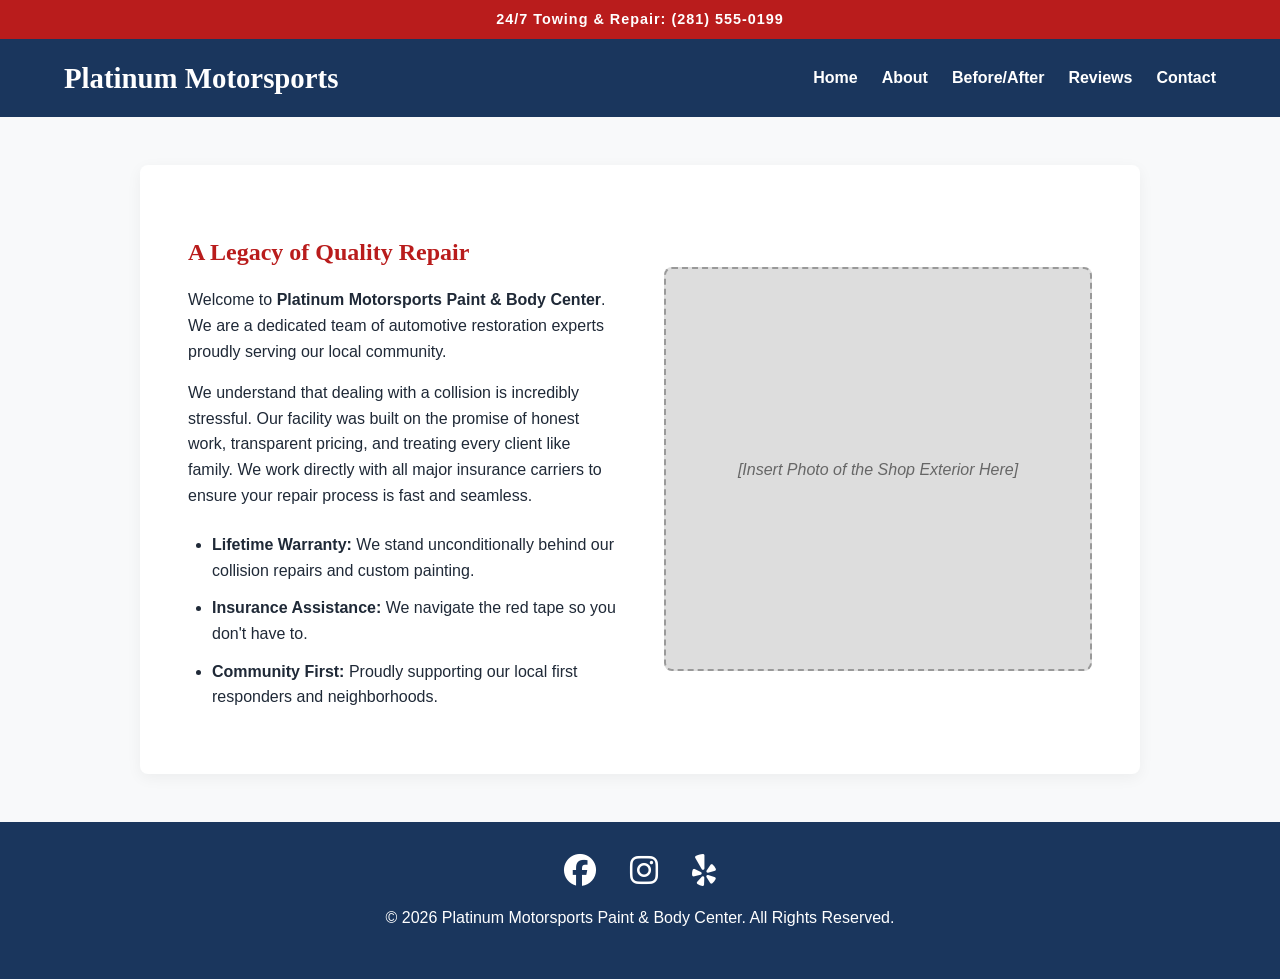
==== about.html @ 0771fa5d "Add files via upload 7-31-26 Static website code (digital brochure) added" ====
<!DOCTYPE html>
<html lang="en">
<head>
    <meta charset="UTF-8">
    <meta name="viewport" content="width=device-width, initial-scale=1.0">
    <title>About Us | Platinum Motorsports</title>
    
    <link rel="stylesheet" href="https://cdnjs.cloudflare.com/ajax/libs/font-awesome/6.4.0/css/all.min.css">

    <style>
        /* GLOBAL SHELL CSS */
        :root { --navy: #1a365d; --crimson: #b91c1c; --silver: #f8f9fa; --text-dark: #1f2937; --white: #ffffff; }
        body { margin: 0; font-family: 'Helvetica Neue', Arial, sans-serif; color: var(--text-dark); background-color: var(--silver); line-height: 1.6; display: flex; flex-direction: column; min-height: 100vh; }
        h1, h2, h3 { font-family: 'Georgia', serif; color: var(--navy); margin-bottom: 1rem; }
        .top-bar { background-color: var(--crimson); color: var(--white); text-align: center; padding: 0.5rem; font-size: 0.9rem; font-weight: bold; letter-spacing: 1px; }
        .top-bar a { color: var(--white); text-decoration: none; }
        .top-bar a:hover { text-decoration: underline; }
        header { background-color: var(--navy); color: var(--white); padding: 1rem 5%; display: flex; flex-wrap: wrap; justify-content: space-between; align-items: center; position: sticky; top: 0; z-index: 1000; }
        header h1 { margin: 0; font-size: 1.8rem; }
        header h1 a.logo-link { color: var(--white); text-decoration: none; transition: opacity 0.3s ease; }
        header h1 a.logo-link:hover { opacity: 0.8; }
        .hamburger { display: none; font-size: 2rem; color: var(--white); cursor: pointer; user-select: none; }
        nav { display: flex; align-items: center; }
        nav a { color: var(--white); text-decoration: none; margin-left: 1.5rem; font-weight: bold; transition: color 0.3s ease; }
        nav a:hover { color: var(--crimson); }
        @media (max-width: 768px) {
            .hamburger { display: block; }
            nav { display: none; flex-direction: column; width: 100%; background-color: var(--navy); padding-bottom: 1rem; }
            nav.active { display: flex; }
            nav a { margin: 1rem 0; font-size: 1.2rem; }
        }
        footer { background-color: var(--navy); color: var(--white); text-align: center; padding: 2rem 5%; margin-top: auto; }
        .socials { margin-bottom: 1rem; }
        .socials a { color: var(--white); text-decoration: none; margin: 0 15px; transition: color 0.3s ease; }
        .socials a:hover { color: var(--crimson); }

        /* ABOUT PAGE SPECIFIC CSS */
        .about-grid { display: grid; grid-template-columns: 1fr 1fr; gap: 3rem; align-items: center; }
        .about-text h2 { color: var(--crimson); }
        .about-text ul { margin-top: 1.5rem; padding-left: 1.5rem; }
        .about-text li { margin-bottom: 0.75rem; }
        .about-image { 
            background-color: #ddd; 
            height: 400px; 
            display: flex; 
            align-items: center; 
            justify-content: center; 
            color: #666; 
            font-style: italic; 
            border-radius: 8px; 
            border: 2px dashed #999;
        }
        @media (max-width: 768px) { .about-grid { grid-template-columns: 1fr; } }

        /* ======================================================== */
        /* PAGE CONTENT CONTAINER FIX                               */
        /* ======================================================== */
        .page-container { 
            width: 90%; 
            max-width: 1000px; 
            margin: 3rem auto; 
            padding: 3rem; 
            background-color: var(--white); 
            border-radius: 8px; 
            box-shadow: 0 4px 15px rgba(0,0,0,0.05); 
            box-sizing: border-box; 
        }

        @media (max-width: 768px) {
            .page-container {
                width: 95%;
                padding: 1.5rem; 
                margin: 2rem auto;
            }
        }
    </style>
</head>
<body>

    <div class="top-bar">
        24/7 Towing & Repair: <a href="tel:2815550199">(281) 555-0199</a>
    </div>

    <header>
        <h1><a href="index.html" class="logo-link">Platinum Motorsports</a></h1>
        <div class="hamburger" onclick="toggleMenu()">☰</div>
        <nav id="nav-menu">
            <a href="index.html">Home</a>
            <a href="about.html">About</a>
            <a href="gallery.html">Before/After</a>
            <a href="reviews.html">Reviews</a>
            <a href="contact.html">Contact</a>
        </nav>
    </header>

    <main class="page-container">
        <div class="about-grid">
            <div class="about-text">
                <h2>A Legacy of Quality Repair</h2>
                <p>Welcome to <strong>Platinum Motorsports Paint & Body Center</strong>. We are a dedicated team of automotive restoration experts proudly serving our local community.</p>
                <p>We understand that dealing with a collision is incredibly stressful. Our facility was built on the promise of honest work, transparent pricing, and treating every client like family. We work directly with all major insurance carriers to ensure your repair process is fast and seamless.</p>
                <ul>
                    <li><strong>Lifetime Warranty:</strong> We stand unconditionally behind our collision repairs and custom painting.</li>
                    <li><strong>Insurance Assistance:</strong> We navigate the red tape so you don't have to.</li>
                    <li><strong>Community First:</strong> Proudly supporting our local first responders and neighborhoods.</li>
                </ul>
            </div>
            
            <div class="about-image">
                [Insert Photo of the Shop Exterior Here]
            </div>
        </div>
    </main>

    <footer>
        <div class="socials">
            <a href="#" aria-label="Facebook"><i class="fab fa-facebook fa-2x"></i></a>
            <a href="#" aria-label="Instagram"><i class="fab fa-instagram fa-2x"></i></a>
            <a href="#" aria-label="Yelp"><i class="fab fa-yelp fa-2x"></i></a>
        </div>
        <p>© 2026 Platinum Motorsports Paint & Body Center. All Rights Reserved.</p>
    </footer>

    <script>
        function toggleMenu() {
            const nav = document.getElementById('nav-menu');
            nav.classList.toggle('active');
        }
    </script>
</body>
</html>
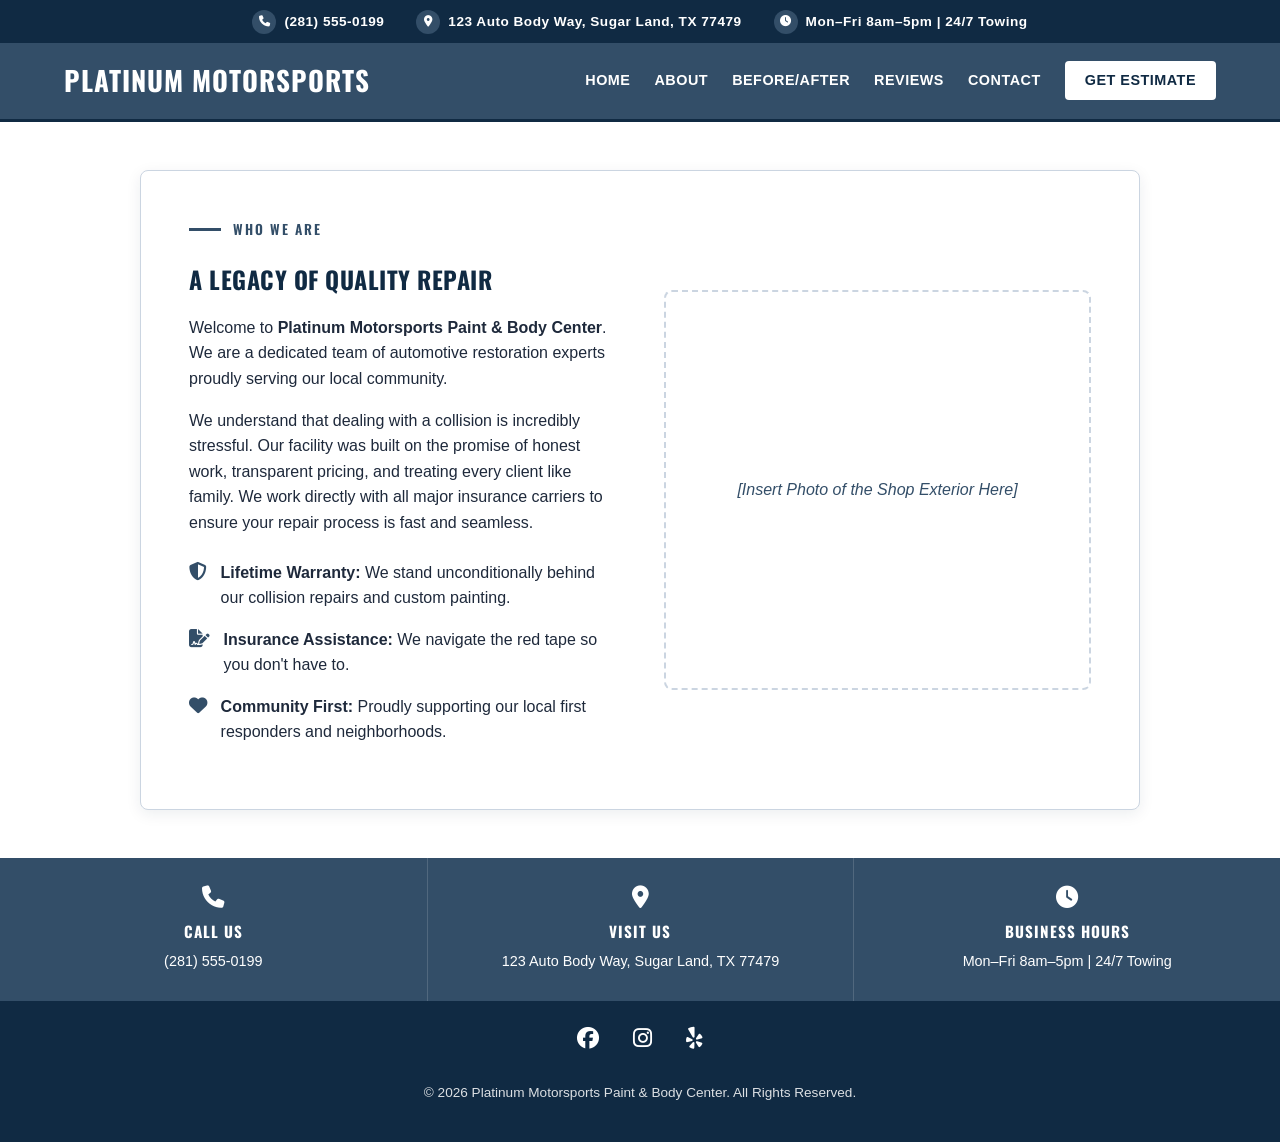
==== commit d1441fb7: "Add files via upload" ====
--- a/about.html
+++ b/about.html
@@ -1,131 +1,82 @@
-<!DOCTYPE html>
-<html lang="en">
-<head>
-    <meta charset="UTF-8">
-    <meta name="viewport" content="width=device-width, initial-scale=1.0">
-    <title>About Us | Platinum Motorsports</title>
-    
-    <link rel="stylesheet" href="https://cdnjs.cloudflare.com/ajax/libs/font-awesome/6.4.0/css/all.min.css">
-
-    <style>
-        /* GLOBAL SHELL CSS */
-        :root { --navy: #1a365d; --crimson: #b91c1c; --silver: #f8f9fa; --text-dark: #1f2937; --white: #ffffff; }
-        body { margin: 0; font-family: 'Helvetica Neue', Arial, sans-serif; color: var(--text-dark); background-color: var(--silver); line-height: 1.6; display: flex; flex-direction: column; min-height: 100vh; }
-        h1, h2, h3 { font-family: 'Georgia', serif; color: var(--navy); margin-bottom: 1rem; }
-        .top-bar { background-color: var(--crimson); color: var(--white); text-align: center; padding: 0.5rem; font-size: 0.9rem; font-weight: bold; letter-spacing: 1px; }
-        .top-bar a { color: var(--white); text-decoration: none; }
-        .top-bar a:hover { text-decoration: underline; }
-        header { background-color: var(--navy); color: var(--white); padding: 1rem 5%; display: flex; flex-wrap: wrap; justify-content: space-between; align-items: center; position: sticky; top: 0; z-index: 1000; }
-        header h1 { margin: 0; font-size: 1.8rem; }
-        header h1 a.logo-link { color: var(--white); text-decoration: none; transition: opacity 0.3s ease; }
-        header h1 a.logo-link:hover { opacity: 0.8; }
-        .hamburger { display: none; font-size: 2rem; color: var(--white); cursor: pointer; user-select: none; }
-        nav { display: flex; align-items: center; }
-        nav a { color: var(--white); text-decoration: none; margin-left: 1.5rem; font-weight: bold; transition: color 0.3s ease; }
-        nav a:hover { color: var(--crimson); }
-        @media (max-width: 768px) {
-            .hamburger { display: block; }
-            nav { display: none; flex-direction: column; width: 100%; background-color: var(--navy); padding-bottom: 1rem; }
-            nav.active { display: flex; }
-            nav a { margin: 1rem 0; font-size: 1.2rem; }
-        }
-        footer { background-color: var(--navy); color: var(--white); text-align: center; padding: 2rem 5%; margin-top: auto; }
-        .socials { margin-bottom: 1rem; }
-        .socials a { color: var(--white); text-decoration: none; margin: 0 15px; transition: color 0.3s ease; }
-        .socials a:hover { color: var(--crimson); }
-
-        /* ABOUT PAGE SPECIFIC CSS */
-        .about-grid { display: grid; grid-template-columns: 1fr 1fr; gap: 3rem; align-items: center; }
-        .about-text h2 { color: var(--crimson); }
-        .about-text ul { margin-top: 1.5rem; padding-left: 1.5rem; }
-        .about-text li { margin-bottom: 0.75rem; }
-        .about-image { 
-            background-color: #ddd; 
-            height: 400px; 
-            display: flex; 
-            align-items: center; 
-            justify-content: center; 
-            color: #666; 
-            font-style: italic; 
-            border-radius: 8px; 
-            border: 2px dashed #999;
-        }
-        @media (max-width: 768px) { .about-grid { grid-template-columns: 1fr; } }
-
-        /* ======================================================== */
-        /* PAGE CONTENT CONTAINER FIX                               */
-        /* ======================================================== */
-        .page-container { 
-            width: 90%; 
-            max-width: 1000px; 
-            margin: 3rem auto; 
-            padding: 3rem; 
-            background-color: var(--white); 
-            border-radius: 8px; 
-            box-shadow: 0 4px 15px rgba(0,0,0,0.05); 
-            box-sizing: border-box; 
-        }
-
-        @media (max-width: 768px) {
-            .page-container {
-                width: 95%;
-                padding: 1.5rem; 
-                margin: 2rem auto;
-            }
-        }
-    </style>
-</head>
-<body>
-
-    <div class="top-bar">
-        24/7 Towing & Repair: <a href="tel:2815550199">(281) 555-0199</a>
-    </div>
-
-    <header>
-        <h1><a href="index.html" class="logo-link">Platinum Motorsports</a></h1>
-        <div class="hamburger" onclick="toggleMenu()">☰</div>
-        <nav id="nav-menu">
-            <a href="index.html">Home</a>
-            <a href="about.html">About</a>
-            <a href="gallery.html">Before/After</a>
-            <a href="reviews.html">Reviews</a>
-            <a href="contact.html">Contact</a>
-        </nav>
-    </header>
-
-    <main class="page-container">
-        <div class="about-grid">
-            <div class="about-text">
-                <h2>A Legacy of Quality Repair</h2>
-                <p>Welcome to <strong>Platinum Motorsports Paint & Body Center</strong>. We are a dedicated team of automotive restoration experts proudly serving our local community.</p>
-                <p>We understand that dealing with a collision is incredibly stressful. Our facility was built on the promise of honest work, transparent pricing, and treating every client like family. We work directly with all major insurance carriers to ensure your repair process is fast and seamless.</p>
-                <ul>
-                    <li><strong>Lifetime Warranty:</strong> We stand unconditionally behind our collision repairs and custom painting.</li>
-                    <li><strong>Insurance Assistance:</strong> We navigate the red tape so you don't have to.</li>
-                    <li><strong>Community First:</strong> Proudly supporting our local first responders and neighborhoods.</li>
-                </ul>
-            </div>
-            
-            <div class="about-image">
-                [Insert Photo of the Shop Exterior Here]
-            </div>
-        </div>
-    </main>
-
-    <footer>
-        <div class="socials">
-            <a href="#" aria-label="Facebook"><i class="fab fa-facebook fa-2x"></i></a>
-            <a href="#" aria-label="Instagram"><i class="fab fa-instagram fa-2x"></i></a>
-            <a href="#" aria-label="Yelp"><i class="fab fa-yelp fa-2x"></i></a>
-        </div>
-        <p>© 2026 Platinum Motorsports Paint & Body Center. All Rights Reserved.</p>
-    </footer>
-
-    <script>
-        function toggleMenu() {
-            const nav = document.getElementById('nav-menu');
-            nav.classList.toggle('active');
-        }
-    </script>
-</body>
-</html>+<!DOCTYPE html>
+<html lang="en">
+<head>
+    <meta charset="UTF-8">
+    <meta name="viewport" content="width=device-width, initial-scale=1.0">
+    <title>About Us | Platinum Motorsports</title>
+    <link rel="preconnect" href="https://fonts.googleapis.com">
+    <link rel="preconnect" href="https://fonts.gstatic.com" crossorigin>
+    <link href="https://fonts.googleapis.com/css2?family=Oswald:wght@500;600;700&display=swap" rel="stylesheet">
+    <link rel="stylesheet" href="https://cdnjs.cloudflare.com/ajax/libs/font-awesome/6.4.0/css/all.min.css">
+    <link rel="stylesheet" href="styles.css">
+</head>
+<body>
+
+    <div class="top-bar">
+        <span class="top-bar-item"><i class="fa-solid fa-phone"></i> <a href="tel:2815550199">(281) 555-0199</a></span>
+        <span class="top-bar-item"><i class="fa-solid fa-location-dot"></i> 123 Auto Body Way, Sugar Land, TX 77479</span>
+        <span class="top-bar-item"><i class="fa-solid fa-clock"></i> Mon–Fri 8am–5pm | 24/7 Towing</span>
+    </div>
+
+    <header>
+        <h1><a href="index.html" class="logo-link">Platinum Motorsports</a></h1>
+        <div class="hamburger" onclick="toggleMenu()">☰</div>
+        <nav id="nav-menu">
+            <a href="index.html">Home</a>
+            <a href="about.html">About</a>
+            <a href="gallery.html">Before/After</a>
+            <a href="reviews.html">Reviews</a>
+            <a href="contact.html">Contact</a>
+            <a href="contact.html#authorization" class="nav-cta">Get Estimate</a>
+        </nav>
+    </header>
+
+    <main class="page-container">
+        <div class="about-grid">
+            <div class="about-text">
+                <div class="eyebrow">Who We Are</div>
+                <h2>A Legacy of Quality Repair</h2>
+                <p>Welcome to <strong>Platinum Motorsports Paint & Body Center</strong>. We are a dedicated team of automotive restoration experts proudly serving our local community.</p>
+                <p>We understand that dealing with a collision is incredibly stressful. Our facility was built on the promise of honest work, transparent pricing, and treating every client like family. We work directly with all major insurance carriers to ensure your repair process is fast and seamless.</p>
+                <ul class="icon-list">
+                    <li><i class="fa-solid fa-shield-halved"></i> <div><strong>Lifetime Warranty:</strong> We stand unconditionally behind our collision repairs and custom painting.</div></li>
+                    <li><i class="fa-solid fa-file-signature"></i> <div><strong>Insurance Assistance:</strong> We navigate the red tape so you don't have to.</div></li>
+                    <li><i class="fa-solid fa-heart"></i> <div><strong>Community First:</strong> Proudly supporting our local first responders and neighborhoods.</div></li>
+                </ul>
+            </div>
+
+            <div class="about-image">
+                [Insert Photo of the Shop Exterior Here]
+            </div>
+        </div>
+    </main>
+
+    <footer class="site-footer">
+        <div class="footer-bar">
+            <div class="footer-item">
+                <i class="fa-solid fa-phone"></i>
+                <strong>Call Us</strong>
+                <a href="tel:2815550199">(281) 555-0199</a>
+            </div>
+            <div class="footer-item">
+                <i class="fa-solid fa-location-dot"></i>
+                <strong>Visit Us</strong>
+                <span>123 Auto Body Way, Sugar Land, TX 77479</span>
+            </div>
+            <div class="footer-item">
+                <i class="fa-solid fa-clock"></i>
+                <strong>Business Hours</strong>
+                <span>Mon–Fri 8am–5pm | 24/7 Towing</span>
+            </div>
+        </div>
+        <div class="socials">
+            <a href="#" aria-label="Facebook"><i class="fab fa-facebook fa-lg"></i></a>
+            <a href="#" aria-label="Instagram"><i class="fab fa-instagram fa-lg"></i></a>
+            <a href="#" aria-label="Yelp"><i class="fab fa-yelp fa-lg"></i></a>
+        </div>
+        <p class="copyright">© 2026 Platinum Motorsports Paint & Body Center. All Rights Reserved.</p>
+    </footer>
+
+    <script src="main.js"></script>
+</body>
+</html>
--- a/styles.css
+++ b/styles.css
@@ -0,0 +1,382 @@
+/* ========================================= */
+/* COLOR PALETTE                              */
+/* ========================================= */
+:root {
+    --navy: #102A43;      /* Deep Navy      — primary brand: header, primary buttons */
+    --charcoal: #1E293B;  /* Slate Charcoal — primary text */
+    --steel: #334E68;     /* Steel Blue     — secondary accent: icons, hover states */
+    --ice: #EBF3FA;       /* Soft Ice Blue  — surface tint: card fills, alt sections */
+    --border: #CBD5E1;    /* Border Slate   — borders & dividers */
+    --white: #FFFFFF;     /* Pure White     — base canvas */
+}
+
+/* ========================================= */
+/* GLOBAL SHELL                               */
+/* ========================================= */
+* { box-sizing: border-box; }
+
+body {
+    margin: 0;
+    font-family: 'Helvetica Neue', Arial, sans-serif;
+    color: var(--charcoal);
+    background-color: var(--white);
+    line-height: 1.6;
+    display: flex;
+    flex-direction: column;
+    min-height: 100vh;
+}
+
+h1, h2, h3 {
+    font-family: 'Oswald', 'Helvetica Neue', Arial, sans-serif;
+    color: var(--navy);
+    margin-bottom: 1rem;
+    text-transform: uppercase;
+    letter-spacing: 0.5px;
+    font-weight: 700;
+}
+
+/* Small uppercase label that sits above a big heading */
+.eyebrow {
+    display: flex;
+    align-items: center;
+    gap: 0.75rem;
+    color: var(--steel);
+    font-family: 'Oswald', 'Helvetica Neue', Arial, sans-serif;
+    font-weight: 600;
+    font-size: 0.85rem;
+    letter-spacing: 2px;
+    text-transform: uppercase;
+    margin-bottom: 0.5rem;
+}
+.eyebrow::before { content: ""; display: inline-block; width: 32px; height: 3px; background-color: var(--steel); }
+.eyebrow.center { justify-content: center; }
+
+/* Icon-based top bar (phone / address / hours) */
+.top-bar {
+    background-color: var(--navy);
+    color: var(--white);
+    padding: 0.6rem 5%;
+    font-size: 0.85rem;
+    font-weight: bold;
+    letter-spacing: 0.5px;
+    display: flex;
+    justify-content: center;
+    align-items: center;
+    gap: 2rem;
+    flex-wrap: wrap;
+}
+.top-bar a { color: var(--white); text-decoration: none; }
+.top-bar a:hover { text-decoration: underline; text-underline-offset: 3px; }
+.top-bar .top-bar-item { display: flex; align-items: center; gap: 0.5rem; white-space: nowrap; }
+.top-bar .top-bar-item i {
+    background-color: var(--steel);
+    color: var(--white);
+    width: 1.5rem;
+    height: 1.5rem;
+    border-radius: 50%;
+    display: inline-flex;
+    align-items: center;
+    justify-content: center;
+    font-size: 0.7rem;
+    flex-shrink: 0;
+}
+
+@media (max-width: 640px) {
+    .top-bar { gap: 0.75rem 1.25rem; font-size: 0.78rem; }
+}
+
+header {
+    background-color: var(--steel);
+    color: var(--white);
+    padding: 1rem 5%;
+    display: flex;
+    flex-wrap: wrap;
+    justify-content: space-between;
+    align-items: center;
+    position: sticky;
+    top: 0;
+    z-index: 1000;
+    border-bottom: 3px solid var(--navy);
+}
+
+header h1 { margin: 0; font-size: 1.7rem; letter-spacing: 1px; }
+header h1 a.logo-link { color: var(--white); text-decoration: none; transition: opacity 0.3s ease; }
+header h1 a.logo-link:hover { opacity: 0.8; }
+
+.hamburger { display: none; font-size: 2rem; color: var(--white); cursor: pointer; user-select: none; }
+
+nav { display: flex; align-items: center; }
+nav a {
+    color: var(--white);
+    text-decoration: none;
+    margin-left: 1.5rem;
+    font-weight: bold;
+    font-size: 0.9rem;
+    letter-spacing: 0.5px;
+    text-transform: uppercase;
+    transition: color 0.3s ease;
+}
+nav a:hover { text-decoration: underline; text-underline-offset: 3px; }
+
+.nav-cta {
+    margin-left: 1.5rem;
+    background-color: var(--white);
+    color: var(--navy) !important;
+    padding: 0.5rem 1.25rem;
+    border-radius: 4px;
+    transition: opacity 0.3s ease;
+    text-decoration: none !important;
+}
+.nav-cta:hover { opacity: 0.85; }
+
+@media (max-width: 768px) {
+    .hamburger { display: block; }
+    nav {
+        display: none;
+        flex-direction: column;
+        width: 100%;
+        background-color: var(--steel);
+        padding-bottom: 1rem;
+    }
+    nav.active { display: flex; }
+    nav a { margin: 1rem 0; font-size: 1.1rem; }
+    .nav-cta { margin: 0.5rem 0 0; text-align: center; }
+}
+
+main { flex: 1; }
+
+.btn {
+    background-color: var(--navy);
+    color: var(--white);
+    padding: 0.85rem 1.75rem;
+    text-decoration: none;
+    font-weight: bold;
+    font-family: 'Oswald', 'Helvetica Neue', Arial, sans-serif;
+    text-transform: uppercase;
+    letter-spacing: 1px;
+    font-size: 0.9rem;
+    border: none;
+    cursor: pointer;
+    border-radius: 4px;
+    transition: background-color 0.3s ease;
+    display: inline-block;
+}
+.btn:hover { background-color: var(--steel); }
+
+.btn-outline {
+    background-color: transparent;
+    color: var(--white);
+    border: 2px solid var(--white);
+}
+.btn-outline:hover { background-color: var(--white); color: var(--navy); }
+
+/* ========================================= */
+/* FOOTER — icon info bar + copyright strip   */
+/* ========================================= */
+.footer-bar {
+    background-color: var(--steel);
+    color: var(--white);
+    display: grid;
+    grid-template-columns: repeat(auto-fit, minmax(220px, 1fr));
+    text-align: center;
+}
+.footer-bar .footer-item {
+    padding: 1.75rem 1.5rem;
+    display: flex;
+    flex-direction: column;
+    align-items: center;
+    gap: 0.4rem;
+    border-left: 1px solid rgba(255,255,255,0.15);
+}
+.footer-bar .footer-item:first-child { border-left: none; }
+.footer-bar .footer-item i { font-size: 1.4rem; color: var(--white); margin-bottom: 0.25rem; }
+.footer-bar .footer-item strong { font-family: 'Oswald', sans-serif; letter-spacing: 1px; text-transform: uppercase; font-size: 0.95rem; }
+.footer-bar .footer-item span, .footer-bar .footer-item a { color: var(--white); text-decoration: none; font-size: 0.9rem; }
+.footer-bar .footer-item a:hover { text-decoration: underline; text-underline-offset: 3px; }
+
+@media (max-width: 640px) {
+    .footer-bar .footer-item { border-left: none; border-top: 1px solid rgba(255,255,255,0.15); }
+    .footer-bar .footer-item:first-child { border-top: none; }
+}
+
+footer.site-footer {
+    margin-top: auto;
+    background-color: var(--navy);
+}
+footer.site-footer .socials { padding-top: 1.5rem; text-align: center; }
+footer.site-footer .socials a { color: var(--white); text-decoration: none; margin: 0 15px; font-size: 1.1rem; transition: opacity 0.3s ease; }
+footer.site-footer .socials a:hover { opacity: 0.7; }
+footer.site-footer .copyright { color: var(--white); text-align: center; padding: 1rem 5% 1.5rem; font-size: 0.85rem; opacity: 0.85; }
+
+/* ========================================= */
+/* PAGE CONTENT CONTAINER (About/Gallery/Reviews/Contact) */
+/* ========================================= */
+.page-container {
+    width: 90%;
+    max-width: 1000px;
+    margin: 3rem auto;
+    padding: 3rem;
+    background-color: var(--white);
+    border-radius: 8px;
+    box-shadow: 0 4px 15px rgba(16, 42, 67, 0.08);
+    box-sizing: border-box;
+    border: 1px solid var(--border);
+}
+
+@media (max-width: 768px) {
+    .page-container { width: 95%; padding: 1.5rem; margin: 2rem auto; }
+}
+
+/* Generic two-up grid + card, used on Reviews & Contact */
+.grid {
+    display: grid;
+    grid-template-columns: repeat(auto-fit, minmax(280px, 1fr));
+    gap: 2rem;
+}
+.card {
+    background-color: var(--white);
+    border: 1px solid var(--border);
+    border-radius: 8px;
+    padding: 1.5rem;
+}
+.card h3 { display: flex; align-items: center; gap: 0.6rem; font-size: 1.15rem; }
+.card h3 i { color: var(--steel); }
+
+/* Icon bullet list — used on About page and dark CTA sections */
+.icon-list { list-style: none; margin: 1.5rem 0 0; padding: 0; }
+.icon-list li { display: flex; align-items: flex-start; gap: 0.85rem; margin-bottom: 1rem; }
+.icon-list li i { color: var(--steel); font-size: 1.15rem; margin-top: 0.2rem; flex-shrink: 0; }
+.icon-list.on-dark li i { color: var(--white); }
+
+/* ========================================= */
+/* HOME PAGE                                  */
+/* ========================================= */
+.hero {
+    background-color: var(--navy);
+    color: var(--white);
+    text-align: center;
+    padding: 5rem 2rem;
+}
+.hero h2 { color: var(--white); font-size: 2.75rem; margin-top: 0; margin-bottom: 1rem; }
+.hero p { font-size: 1.15rem; max-width: 640px; margin: 0 auto; opacity: 0.9; }
+.hero .hero-actions { margin-top: 2.25rem; display: flex; gap: 1rem; justify-content: center; flex-wrap: wrap; }
+
+.services-section { padding: 4rem 5%; text-align: center; background-color: var(--white); }
+.services-section h2 { font-size: 2rem; margin-bottom: 3rem; }
+
+.services-grid { display: grid; grid-template-columns: repeat(auto-fit, minmax(280px, 1fr)); gap: 2rem; max-width: 1200px; margin: auto; }
+
+/* Framed photo card with bottom label bar */
+.service-card {
+    background-color: var(--white);
+    border: 1px solid var(--border);
+    border-top: 4px solid var(--steel);
+    border-radius: 6px;
+    overflow: hidden;
+    text-align: left;
+    box-shadow: 0 4px 10px rgba(16, 42, 67, 0.06);
+    display: flex;
+    flex-direction: column;
+}
+.service-card .card-media { position: relative; height: 200px; overflow: hidden; }
+.service-card .card-media img { width: 100%; height: 100%; object-fit: cover; display: block; }
+.service-card .card-media .img-placeholder {
+    width: 100%; height: 100%;
+    display: flex; align-items: center; justify-content: center;
+    background-color: var(--white); color: var(--steel); font-style: italic; font-size: 0.85rem; text-align: center; padding: 1rem;
+    border: 2px dashed var(--border);
+}
+.service-card .label-bar {
+    background-color: var(--white);
+    color: var(--navy);
+    border-top: 1px solid var(--border);
+    text-align: center;
+    padding: 0.6rem 0.75rem;
+    font-family: 'Oswald', sans-serif;
+    font-weight: 600;
+    letter-spacing: 1px;
+    text-transform: uppercase;
+    font-size: 0.95rem;
+}
+.service-card .card-body { padding: 1.25rem 1.5rem 1.5rem; display: flex; flex-direction: column; flex: 1; }
+.service-card .card-body p { font-size: 0.95rem; color: var(--charcoal); flex: 1; }
+
+/* Dark accent section (Work Authorization CTA) */
+.section-dark {
+    background-color: var(--navy);
+    color: var(--white);
+    padding: 4rem 5%;
+    text-align: center;
+}
+.section-dark h2 { color: var(--white); }
+.section-dark p.lede { max-width: 640px; margin: 0 auto 2rem; opacity: 0.9; }
+.section-dark .icon-list { max-width: 480px; margin: 0 auto 2rem; text-align: left; }
+
+/* ========================================= */
+/* ABOUT PAGE                                 */
+/* ========================================= */
+.about-grid { display: grid; grid-template-columns: 1fr 1fr; gap: 3rem; align-items: center; }
+.about-image {
+    background-color: var(--white);
+    height: 400px;
+    display: flex;
+    align-items: center;
+    justify-content: center;
+    color: var(--steel);
+    font-style: italic;
+    border-radius: 8px;
+    border: 2px dashed var(--border);
+}
+@media (max-width: 768px) { .about-grid { grid-template-columns: 1fr; } }
+
+/* ========================================= */
+/* GALLERY PAGE                               */
+/* ========================================= */
+.slideshow-container {
+    position: relative;
+    max-width: 100%;
+    margin: auto;
+    border-radius: 8px;
+    overflow: hidden;
+    box-shadow: 0 4px 10px rgba(16, 42, 67, 0.1);
+    border: 1px solid var(--border);
+}
+
+.slide { display: none; width: 100%; }
+.slide img { width: 100%; height: auto; display: block; }
+.slide .slide-caption {
+    background-color: var(--white);
+    color: var(--navy);
+    border-top: 1px solid var(--border);
+    text-align: center;
+    padding: 0.75rem;
+    font-family: 'Oswald', sans-serif;
+    font-weight: 600;
+    letter-spacing: 1px;
+    text-transform: uppercase;
+    font-size: 0.9rem;
+}
+
+.fade { animation-name: fade; animation-duration: 1.5s; }
+@keyframes fade { from { opacity: 0.4 } to { opacity: 1 } }
+
+/* ========================================= */
+/* REVIEWS PAGE                               */
+/* ========================================= */
+.review-card { position: relative; padding-top: 2.25rem; }
+.review-card i.fa-quote-left { position: absolute; top: 1.25rem; left: 1.5rem; color: var(--steel); opacity: 0.35; font-size: 1.5rem; }
+
+/* ========================================= */
+/* CONTACT PAGE — Work Authorization section  */
+/* ========================================= */
+.auth-section { margin-top: 4rem; padding-top: 3rem; border-top: 1px solid var(--border); }
+.auth-header { text-align: center; margin-bottom: 2rem; }
+.auth-header p { color: var(--steel); font-size: 0.95rem; max-width: 600px; margin: 0.5rem auto 0; }
+
+.form-embed-wrapper {
+    width: 100%;
+    min-height: 700px;
+    border: 1px solid var(--border);
+    border-radius: 6px;
+    overflow: hidden;
+}
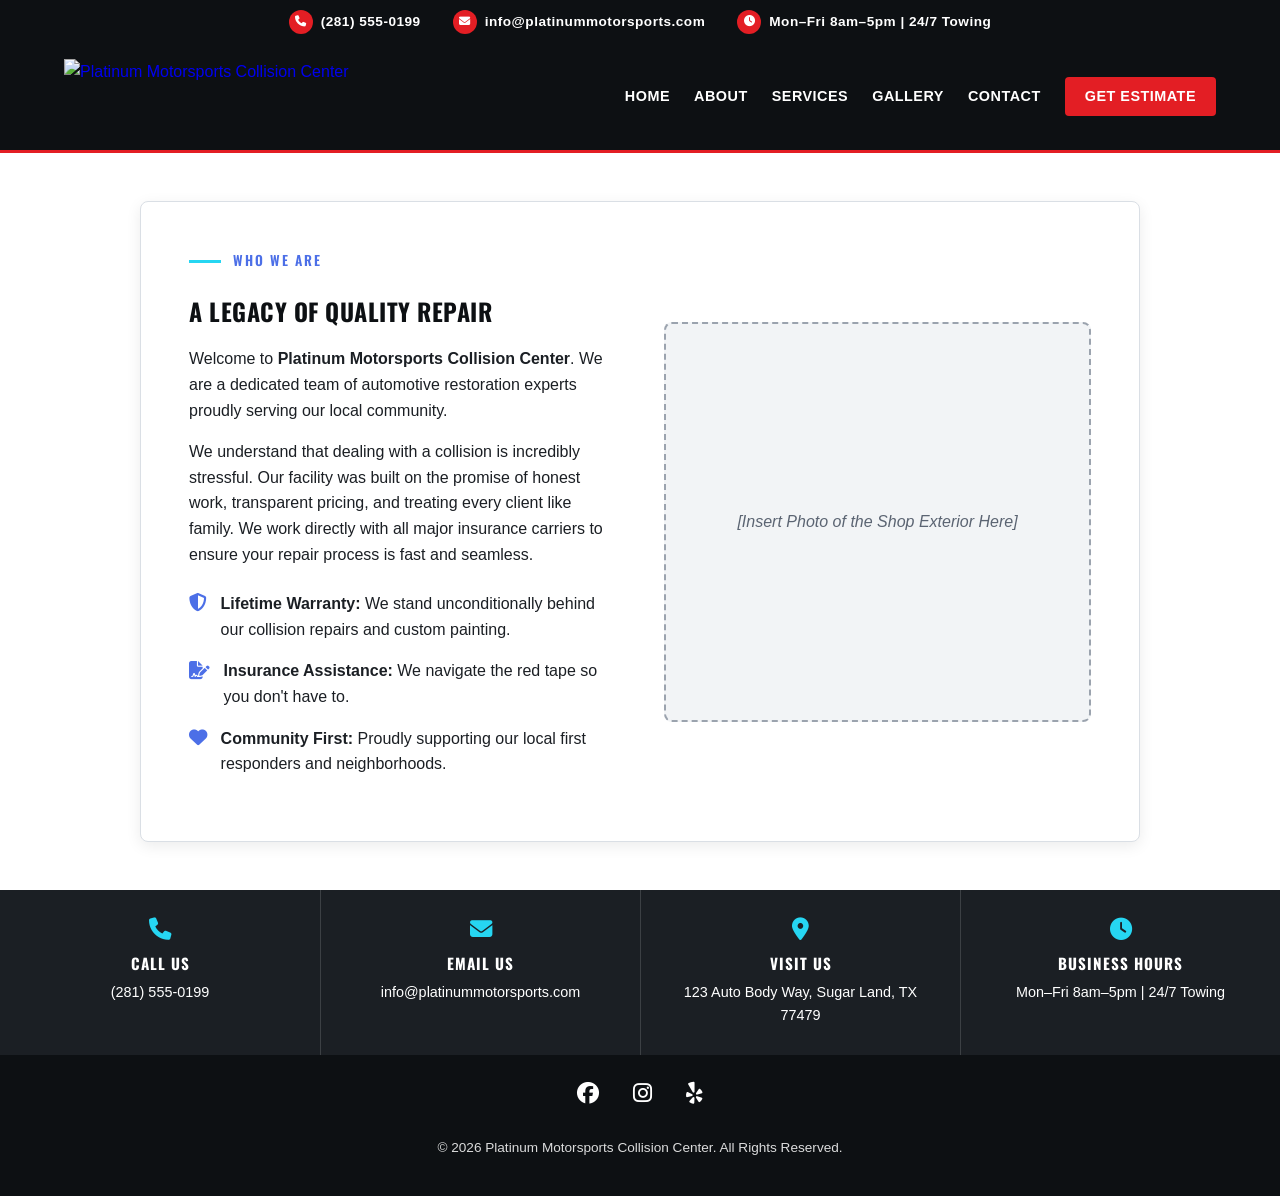
==== commit d73c1b77: "Add files via upload New version of website with recent logo redesign implemented" ====
--- a/about.html
+++ b/about.html
@@ -3,29 +3,41 @@
 <head>
     <meta charset="UTF-8">
     <meta name="viewport" content="width=device-width, initial-scale=1.0">
-    <title>About Us | Platinum Motorsports</title>
+    <title>About Us | Platinum Motorsports Collision Center</title>
+    <link rel="icon" type="image/png" href="images/favicon.png">
     <link rel="preconnect" href="https://fonts.googleapis.com">
     <link rel="preconnect" href="https://fonts.gstatic.com" crossorigin>
     <link href="https://fonts.googleapis.com/css2?family=Oswald:wght@500;600;700&display=swap" rel="stylesheet">
     <link rel="stylesheet" href="https://cdnjs.cloudflare.com/ajax/libs/font-awesome/6.4.0/css/all.min.css">
     <link rel="stylesheet" href="styles.css">
+
+    <!-- Google Analytics (GA4) — replace G-XXXXXXXXXX with the real Measurement ID once the GA4 property is created -->
+    <script async src="https://www.googletagmanager.com/gtag/js?id=G-XXXXXXXXXX"></script>
+    <script>
+      window.dataLayer = window.dataLayer || [];
+      function gtag(){dataLayer.push(arguments);}
+      gtag('js', new Date());
+      gtag('config', 'G-XXXXXXXXXX');
+    </script>
 </head>
 <body>
 
     <div class="top-bar">
         <span class="top-bar-item"><i class="fa-solid fa-phone"></i> <a href="tel:2815550199">(281) 555-0199</a></span>
-        <span class="top-bar-item"><i class="fa-solid fa-location-dot"></i> 123 Auto Body Way, Sugar Land, TX 77479</span>
+        <span class="top-bar-item"><i class="fa-solid fa-envelope"></i> <a href="mailto:info@platinummotorsports.com">info@platinummotorsports.com</a></span>
         <span class="top-bar-item"><i class="fa-solid fa-clock"></i> Mon–Fri 8am–5pm | 24/7 Towing</span>
     </div>
 
     <header>
-        <h1><a href="index.html" class="logo-link">Platinum Motorsports</a></h1>
+        <a href="index.html" class="brand">
+            <img src="images/logo.png" alt="Platinum Motorsports Collision Center" class="brand-logo">
+        </a>
         <div class="hamburger" onclick="toggleMenu()">☰</div>
         <nav id="nav-menu">
             <a href="index.html">Home</a>
             <a href="about.html">About</a>
-            <a href="gallery.html">Before/After</a>
-            <a href="reviews.html">Reviews</a>
+            <a href="services.html">Services</a>
+            <a href="gallery.html">Gallery</a>
             <a href="contact.html">Contact</a>
             <a href="contact.html#authorization" class="nav-cta">Get Estimate</a>
         </nav>
@@ -36,7 +48,7 @@
             <div class="about-text">
                 <div class="eyebrow">Who We Are</div>
                 <h2>A Legacy of Quality Repair</h2>
-                <p>Welcome to <strong>Platinum Motorsports Paint & Body Center</strong>. We are a dedicated team of automotive restoration experts proudly serving our local community.</p>
+                <p>Welcome to <strong>Platinum Motorsports Collision Center</strong>. We are a dedicated team of automotive restoration experts proudly serving our local community.</p>
                 <p>We understand that dealing with a collision is incredibly stressful. Our facility was built on the promise of honest work, transparent pricing, and treating every client like family. We work directly with all major insurance carriers to ensure your repair process is fast and seamless.</p>
                 <ul class="icon-list">
                     <li><i class="fa-solid fa-shield-halved"></i> <div><strong>Lifetime Warranty:</strong> We stand unconditionally behind our collision repairs and custom painting.</div></li>
@@ -59,6 +71,11 @@
                 <a href="tel:2815550199">(281) 555-0199</a>
             </div>
             <div class="footer-item">
+                <i class="fa-solid fa-envelope"></i>
+                <strong>Email Us</strong>
+                <a href="mailto:info@platinummotorsports.com">info@platinummotorsports.com</a>
+            </div>
+            <div class="footer-item">
                 <i class="fa-solid fa-location-dot"></i>
                 <strong>Visit Us</strong>
                 <span>123 Auto Body Way, Sugar Land, TX 77479</span>
@@ -74,7 +91,7 @@
             <a href="#" aria-label="Instagram"><i class="fab fa-instagram fa-lg"></i></a>
             <a href="#" aria-label="Yelp"><i class="fab fa-yelp fa-lg"></i></a>
         </div>
-        <p class="copyright">© 2026 Platinum Motorsports Paint & Body Center. All Rights Reserved.</p>
+        <p class="copyright">© 2026 Platinum Motorsports Collision Center. All Rights Reserved.</p>
     </footer>
 
     <script src="main.js"></script>
--- a/styles.css
+++ b/styles.css
@@ -1,13 +1,20 @@
 /* ========================================= */
-/* COLOR PALETTE                              */
+/* COLOR PALETTE — derived from the Platinum  */
+/* Motorsports Collision Center logo          */
 /* ========================================= */
 :root {
-    --navy: #102A43;      /* Deep Navy      — primary brand: header, primary buttons */
-    --charcoal: #1E293B;  /* Slate Charcoal — primary text */
-    --steel: #334E68;     /* Steel Blue     — secondary accent: icons, hover states */
-    --ice: #EBF3FA;       /* Soft Ice Blue  — surface tint: card fills, alt sections */
-    --border: #CBD5E1;    /* Border Slate   — borders & dividers */
-    --white: #FFFFFF;     /* Pure White     — base canvas */
+    --jet: #0D1013;         /* Logo backdrop black — header, footer, dark bands */
+    --charcoal: #1B1F24;    /* Body text / secondary dark surface */
+    --chrome: #9BA3AE;      /* Chrome mid-tone — borders, dividers */
+    --chrome-light: #E8EAED;/* Chrome highlight — gradient top, light dashes */
+    --chrome-dark: #5B6472; /* Chrome shadow — gradient base, muted text */
+    --blue: #4C6FE7;        /* "MOTORSPORTS" blue — labels, links, secondary icons */
+    --cyan: #26D6F2;        /* Crescent accent — glows, underlines, dark-section icons */
+    --red: #E31E24;         /* "COLLISION CENTER" red — primary CTA color */
+    --red-dark: #B5151A;    /* CTA hover state */
+    --fog: #F2F4F6;         /* Light alt-section surface */
+    --border: #DADFE5;      /* Borders & dividers */
+    --white: #FFFFFF;       /* Base canvas */
 }
 
 /* ========================================= */
@@ -28,7 +35,7 @@
 
 h1, h2, h3 {
     font-family: 'Oswald', 'Helvetica Neue', Arial, sans-serif;
-    color: var(--navy);
+    color: var(--jet);
     margin-bottom: 1rem;
     text-transform: uppercase;
     letter-spacing: 0.5px;
@@ -40,7 +47,7 @@
     display: flex;
     align-items: center;
     gap: 0.75rem;
-    color: var(--steel);
+    color: var(--blue);
     font-family: 'Oswald', 'Helvetica Neue', Arial, sans-serif;
     font-weight: 600;
     font-size: 0.85rem;
@@ -48,12 +55,12 @@
     text-transform: uppercase;
     margin-bottom: 0.5rem;
 }
-.eyebrow::before { content: ""; display: inline-block; width: 32px; height: 3px; background-color: var(--steel); }
+.eyebrow::before { content: ""; display: inline-block; width: 32px; height: 3px; background-color: var(--cyan); }
 .eyebrow.center { justify-content: center; }
 
-/* Icon-based top bar (phone / address / hours) */
+/* Icon-based top bar (phone / email / hours) */
 .top-bar {
-    background-color: var(--navy);
+    background-color: var(--jet);
     color: var(--white);
     padding: 0.6rem 5%;
     font-size: 0.85rem;
@@ -69,7 +76,7 @@
 .top-bar a:hover { text-decoration: underline; text-underline-offset: 3px; }
 .top-bar .top-bar-item { display: flex; align-items: center; gap: 0.5rem; white-space: nowrap; }
 .top-bar .top-bar-item i {
-    background-color: var(--steel);
+    background-color: var(--red);
     color: var(--white);
     width: 1.5rem;
     height: 1.5rem;
@@ -86,7 +93,7 @@
 }
 
 header {
-    background-color: var(--steel);
+    background-color: var(--jet);
     color: var(--white);
     padding: 1rem 5%;
     display: flex;
@@ -96,12 +103,13 @@
     position: sticky;
     top: 0;
     z-index: 1000;
-    border-bottom: 3px solid var(--navy);
-}
-
-header h1 { margin: 0; font-size: 1.7rem; letter-spacing: 1px; }
-header h1 a.logo-link { color: var(--white); text-decoration: none; transition: opacity 0.3s ease; }
-header h1 a.logo-link:hover { opacity: 0.8; }
+    border-bottom: 3px solid var(--red);
+}
+
+/* Brand — the client's actual logo artwork (transparent PNG) */
+.brand { display: flex; align-items: center; text-decoration: none; transition: opacity 0.3s ease; }
+.brand:hover { opacity: 0.85; }
+.brand-logo { height: clamp(40px, 4vw + 24px, 76px); width: auto; display: block; }
 
 .hamburger { display: none; font-size: 2rem; color: var(--white); cursor: pointer; user-select: none; }
 
@@ -116,18 +124,18 @@
     text-transform: uppercase;
     transition: color 0.3s ease;
 }
-nav a:hover { text-decoration: underline; text-underline-offset: 3px; }
+nav a:hover { color: var(--cyan); text-decoration: underline; text-underline-offset: 3px; }
 
 .nav-cta {
     margin-left: 1.5rem;
-    background-color: var(--white);
-    color: var(--navy) !important;
+    background-color: var(--red);
+    color: var(--white) !important;
     padding: 0.5rem 1.25rem;
     border-radius: 4px;
-    transition: opacity 0.3s ease;
+    transition: background-color 0.3s ease;
     text-decoration: none !important;
 }
-.nav-cta:hover { opacity: 0.85; }
+.nav-cta:hover { background-color: var(--red-dark); color: var(--white) !important; text-decoration: none !important; }
 
 @media (max-width: 768px) {
     .hamburger { display: block; }
@@ -135,7 +143,7 @@
         display: none;
         flex-direction: column;
         width: 100%;
-        background-color: var(--steel);
+        background-color: var(--jet);
         padding-bottom: 1rem;
     }
     nav.active { display: flex; }
@@ -146,7 +154,7 @@
 main { flex: 1; }
 
 .btn {
-    background-color: var(--navy);
+    background-color: var(--red);
     color: var(--white);
     padding: 0.85rem 1.75rem;
     text-decoration: none;
@@ -161,20 +169,20 @@
     transition: background-color 0.3s ease;
     display: inline-block;
 }
-.btn:hover { background-color: var(--steel); }
+.btn:hover { background-color: var(--red-dark); }
 
 .btn-outline {
     background-color: transparent;
     color: var(--white);
-    border: 2px solid var(--white);
-}
-.btn-outline:hover { background-color: var(--white); color: var(--navy); }
+    border: 2px solid var(--chrome-light);
+}
+.btn-outline:hover { background-color: var(--chrome-light); color: var(--jet); }
 
 /* ========================================= */
 /* FOOTER — icon info bar + copyright strip   */
 /* ========================================= */
 .footer-bar {
-    background-color: var(--steel);
+    background-color: var(--charcoal);
     color: var(--white);
     display: grid;
     grid-template-columns: repeat(auto-fit, minmax(220px, 1fr));
@@ -189,7 +197,7 @@
     border-left: 1px solid rgba(255,255,255,0.15);
 }
 .footer-bar .footer-item:first-child { border-left: none; }
-.footer-bar .footer-item i { font-size: 1.4rem; color: var(--white); margin-bottom: 0.25rem; }
+.footer-bar .footer-item i { font-size: 1.4rem; color: var(--cyan); margin-bottom: 0.25rem; }
 .footer-bar .footer-item strong { font-family: 'Oswald', sans-serif; letter-spacing: 1px; text-transform: uppercase; font-size: 0.95rem; }
 .footer-bar .footer-item span, .footer-bar .footer-item a { color: var(--white); text-decoration: none; font-size: 0.9rem; }
 .footer-bar .footer-item a:hover { text-decoration: underline; text-underline-offset: 3px; }
@@ -201,15 +209,15 @@
 
 footer.site-footer {
     margin-top: auto;
-    background-color: var(--navy);
+    background-color: var(--jet);
 }
 footer.site-footer .socials { padding-top: 1.5rem; text-align: center; }
-footer.site-footer .socials a { color: var(--white); text-decoration: none; margin: 0 15px; font-size: 1.1rem; transition: opacity 0.3s ease; }
-footer.site-footer .socials a:hover { opacity: 0.7; }
+footer.site-footer .socials a { color: var(--white); text-decoration: none; margin: 0 15px; font-size: 1.1rem; transition: color 0.3s ease; }
+footer.site-footer .socials a:hover { color: var(--cyan); }
 footer.site-footer .copyright { color: var(--white); text-align: center; padding: 1rem 5% 1.5rem; font-size: 0.85rem; opacity: 0.85; }
 
 /* ========================================= */
-/* PAGE CONTENT CONTAINER (About/Gallery/Reviews/Contact) */
+/* PAGE CONTENT CONTAINER (About/Services/Gallery/Contact) */
 /* ========================================= */
 .page-container {
     width: 90%;
@@ -218,7 +226,7 @@
     padding: 3rem;
     background-color: var(--white);
     border-radius: 8px;
-    box-shadow: 0 4px 15px rgba(16, 42, 67, 0.08);
+    box-shadow: 0 4px 15px rgba(13, 16, 19, 0.08);
     box-sizing: border-box;
     border: 1px solid var(--border);
 }
@@ -227,7 +235,7 @@
     .page-container { width: 95%; padding: 1.5rem; margin: 2rem auto; }
 }
 
-/* Generic two-up grid + card, used on Reviews & Contact */
+/* Generic two-up grid + card, used on Reviews, Contact & Services */
 .grid {
     display: grid;
     grid-template-columns: repeat(auto-fit, minmax(280px, 1fr));
@@ -240,19 +248,19 @@
     padding: 1.5rem;
 }
 .card h3 { display: flex; align-items: center; gap: 0.6rem; font-size: 1.15rem; }
-.card h3 i { color: var(--steel); }
+.card h3 i { color: var(--blue); }
 
 /* Icon bullet list — used on About page and dark CTA sections */
 .icon-list { list-style: none; margin: 1.5rem 0 0; padding: 0; }
 .icon-list li { display: flex; align-items: flex-start; gap: 0.85rem; margin-bottom: 1rem; }
-.icon-list li i { color: var(--steel); font-size: 1.15rem; margin-top: 0.2rem; flex-shrink: 0; }
-.icon-list.on-dark li i { color: var(--white); }
+.icon-list li i { color: var(--blue); font-size: 1.15rem; margin-top: 0.2rem; flex-shrink: 0; }
+.icon-list.on-dark li i { color: var(--cyan); }
 
 /* ========================================= */
 /* HOME PAGE                                  */
 /* ========================================= */
 .hero {
-    background-color: var(--navy);
+    background-color: var(--jet);
     color: var(--white);
     text-align: center;
     padding: 5rem 2rem;
@@ -262,19 +270,36 @@
 .hero .hero-actions { margin-top: 2.25rem; display: flex; gap: 1rem; justify-content: center; flex-wrap: wrap; }
 
 .services-section { padding: 4rem 5%; text-align: center; background-color: var(--white); }
-.services-section h2 { font-size: 2rem; margin-bottom: 3rem; }
-
-.services-grid { display: grid; grid-template-columns: repeat(auto-fit, minmax(280px, 1fr)); gap: 2rem; max-width: 1200px; margin: auto; }
-
-/* Framed photo card with bottom label bar */
+.services-section h2 { font-size: 2rem; margin-bottom: 1.25rem; }
+.services-section .lede { max-width: 640px; margin: 0 auto 3rem; color: var(--chrome-dark); }
+
+/* Compact teaser tiles (Home) linking out to the full Services page */
+.teaser-grid { display: grid; grid-template-columns: repeat(auto-fit, minmax(220px, 1fr)); gap: 1.5rem; max-width: 1000px; margin: 0 auto 2.5rem; }
+.teaser-tile {
+    background-color: var(--white);
+    border: 1px solid var(--border);
+    border-top: 3px solid var(--red);
+    border-radius: 6px;
+    padding: 1.75rem 1.5rem;
+    text-align: left;
+    transition: transform 0.25s ease, box-shadow 0.25s ease;
+}
+.teaser-tile:hover { transform: translateY(-3px); box-shadow: 0 8px 20px rgba(13, 16, 19, 0.1); }
+.teaser-tile i { font-size: 1.5rem; color: var(--blue); margin-bottom: 0.75rem; display: block; }
+.teaser-tile h3 { font-size: 1.05rem; margin-bottom: 0.5rem; }
+.teaser-tile p { font-size: 0.9rem; color: var(--charcoal); margin: 0; }
+
+/* Framed photo card with bottom label bar — used on Services page */
+.services-grid { display: grid; grid-template-columns: repeat(auto-fit, minmax(280px, 1fr)); gap: 2rem; max-width: 1200px; margin: 0 auto 3rem; }
+
 .service-card {
     background-color: var(--white);
     border: 1px solid var(--border);
-    border-top: 4px solid var(--steel);
+    border-top: 4px solid var(--red);
     border-radius: 6px;
     overflow: hidden;
     text-align: left;
-    box-shadow: 0 4px 10px rgba(16, 42, 67, 0.06);
+    box-shadow: 0 4px 10px rgba(13, 16, 19, 0.06);
     display: flex;
     flex-direction: column;
 }
@@ -283,12 +308,12 @@
 .service-card .card-media .img-placeholder {
     width: 100%; height: 100%;
     display: flex; align-items: center; justify-content: center;
-    background-color: var(--white); color: var(--steel); font-style: italic; font-size: 0.85rem; text-align: center; padding: 1rem;
-    border: 2px dashed var(--border);
+    background-color: var(--fog); color: var(--chrome-dark); font-style: italic; font-size: 0.85rem; text-align: center; padding: 1rem;
+    border: 2px dashed var(--chrome);
 }
 .service-card .label-bar {
     background-color: var(--white);
-    color: var(--navy);
+    color: var(--jet);
     border-top: 1px solid var(--border);
     text-align: center;
     padding: 0.6rem 0.75rem;
@@ -303,7 +328,7 @@
 
 /* Dark accent section (Work Authorization CTA) */
 .section-dark {
-    background-color: var(--navy);
+    background-color: var(--jet);
     color: var(--white);
     padding: 4rem 5%;
     text-align: center;
@@ -312,22 +337,57 @@
 .section-dark p.lede { max-width: 640px; margin: 0 auto 2rem; opacity: 0.9; }
 .section-dark .icon-list { max-width: 480px; margin: 0 auto 2rem; text-align: left; }
 
+/* Reviews section (merged onto Home) */
+.reviews-section { padding: 4rem 5%; text-align: center; background-color: var(--fog); }
+.reviews-section h2 { font-size: 2rem; margin-bottom: 3rem; }
+.reviews-section .grid { max-width: 1100px; margin: 0 auto 3rem; text-align: left; }
+
+/* Feedback/contact form card — used on Home (reviews) and Contact */
+.feedback-card { max-width: 600px; margin: 0 auto; text-align: left; }
+
 /* ========================================= */
 /* ABOUT PAGE                                 */
 /* ========================================= */
 .about-grid { display: grid; grid-template-columns: 1fr 1fr; gap: 3rem; align-items: center; }
 .about-image {
-    background-color: var(--white);
+    background-color: var(--fog);
     height: 400px;
     display: flex;
     align-items: center;
     justify-content: center;
-    color: var(--steel);
+    color: var(--chrome-dark);
     font-style: italic;
     border-radius: 8px;
-    border: 2px dashed var(--border);
+    border: 2px dashed var(--chrome);
+    text-align: center;
+    padding: 1.5rem;
 }
 @media (max-width: 768px) { .about-grid { grid-template-columns: 1fr; } }
+
+/* ========================================= */
+/* SERVICES PAGE — insurance banner           */
+/* ========================================= */
+.insurance-banner {
+    background-color: var(--fog);
+    border: 1px solid var(--border);
+    border-radius: 8px;
+    padding: 2.5rem 2rem;
+    text-align: center;
+}
+.insurance-banner p.lede { max-width: 600px; margin: 0 auto; color: var(--chrome-dark); }
+.insurance-chips { display: flex; flex-wrap: wrap; gap: 0.75rem; justify-content: center; margin-top: 1.75rem; }
+.insurance-chip {
+    background-color: var(--white);
+    border: 1px solid var(--border);
+    color: var(--charcoal);
+    font-family: 'Oswald', sans-serif;
+    font-weight: 600;
+    letter-spacing: 0.5px;
+    font-size: 0.85rem;
+    padding: 0.6rem 1.25rem;
+    border-radius: 999px;
+}
+.insurance-banner p.note { margin-top: 1.75rem; margin-bottom: 0; font-size: 0.85rem; color: var(--chrome-dark); }
 
 /* ========================================= */
 /* GALLERY PAGE                               */
@@ -338,16 +398,15 @@
     margin: auto;
     border-radius: 8px;
     overflow: hidden;
-    box-shadow: 0 4px 10px rgba(16, 42, 67, 0.1);
+    box-shadow: 0 4px 10px rgba(13, 16, 19, 0.12);
     border: 1px solid var(--border);
 }
 
 .slide { display: none; width: 100%; }
 .slide img { width: 100%; height: auto; display: block; }
 .slide .slide-caption {
-    background-color: var(--white);
-    color: var(--navy);
-    border-top: 1px solid var(--border);
+    background-color: var(--jet);
+    color: var(--white);
     text-align: center;
     padding: 0.75rem;
     font-family: 'Oswald', sans-serif;
@@ -355,23 +414,24 @@
     letter-spacing: 1px;
     text-transform: uppercase;
     font-size: 0.9rem;
+    border-top: 2px solid var(--red);
 }
 
 .fade { animation-name: fade; animation-duration: 1.5s; }
 @keyframes fade { from { opacity: 0.4 } to { opacity: 1 } }
 
 /* ========================================= */
-/* REVIEWS PAGE                               */
+/* REVIEWS (on Home)                          */
 /* ========================================= */
 .review-card { position: relative; padding-top: 2.25rem; }
-.review-card i.fa-quote-left { position: absolute; top: 1.25rem; left: 1.5rem; color: var(--steel); opacity: 0.35; font-size: 1.5rem; }
-
-/* ========================================= */
-/* CONTACT PAGE — Work Authorization section  */
+.review-card i.fa-quote-left { position: absolute; top: 1.25rem; left: 1.5rem; color: var(--cyan); opacity: 0.45; font-size: 1.5rem; }
+
+/* ========================================= */
+/* CONTACT PAGE — message form + Work Authorization */
 /* ========================================= */
 .auth-section { margin-top: 4rem; padding-top: 3rem; border-top: 1px solid var(--border); }
 .auth-header { text-align: center; margin-bottom: 2rem; }
-.auth-header p { color: var(--steel); font-size: 0.95rem; max-width: 600px; margin: 0.5rem auto 0; }
+.auth-header p { color: var(--chrome-dark); font-size: 0.95rem; max-width: 600px; margin: 0.5rem auto 0; }
 
 .form-embed-wrapper {
     width: 100%;
@@ -380,3 +440,16 @@
     border-radius: 6px;
     overflow: hidden;
 }
+
+/* Shared form field styling — review form & contact message form */
+.form-field { display: block; font-weight: bold; margin-top: 1rem; }
+.form-input {
+    width: 100%;
+    padding: 12px;
+    margin-top: 0.5rem;
+    border: 1px solid var(--border);
+    border-radius: 4px;
+    font-family: inherit;
+    font-size: 1rem;
+}
+.form-input:focus { outline: none; border-color: var(--cyan); box-shadow: 0 0 0 3px rgba(38, 214, 242, 0.2); }
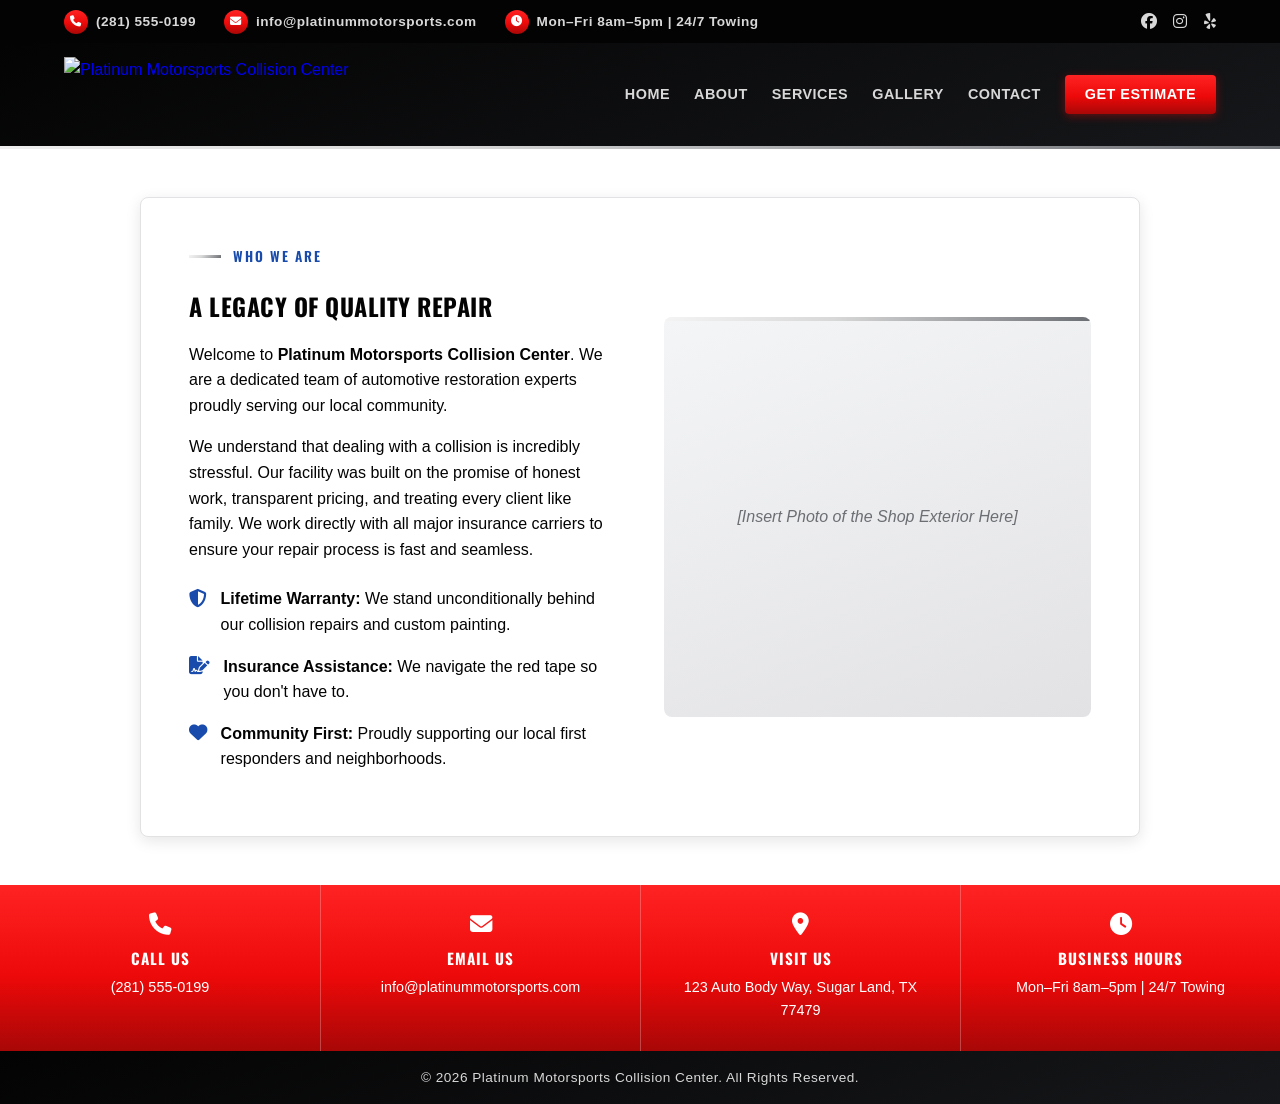
==== commit b41cdad3: "Add files via upload" ====
--- a/about.html
+++ b/about.html
@@ -22,13 +22,22 @@
 </head>
 <body>
 
-    <div class="top-bar">
-        <span class="top-bar-item"><i class="fa-solid fa-phone"></i> <a href="tel:2815550199">(281) 555-0199</a></span>
-        <span class="top-bar-item"><i class="fa-solid fa-envelope"></i> <a href="mailto:info@platinummotorsports.com">info@platinummotorsports.com</a></span>
-        <span class="top-bar-item"><i class="fa-solid fa-clock"></i> Mon–Fri 8am–5pm | 24/7 Towing</span>
+    <div class="info-bar">
+        <div class="info-bar-inner">
+            <div class="info-bar-contacts">
+                <span class="info-bar-item"><i class="fa-solid fa-phone"></i> <a href="tel:2815550199">(281) 555-0199</a></span>
+                <span class="info-bar-item"><i class="fa-solid fa-envelope"></i> <a href="mailto:info@platinummotorsports.com">info@platinummotorsports.com</a></span>
+                <span class="info-bar-item"><i class="fa-solid fa-clock"></i> Mon–Fri 8am–5pm | 24/7 Towing</span>
+            </div>
+            <div class="info-bar-socials">
+                <a href="#" aria-label="Facebook"><i class="fab fa-facebook"></i></a>
+                <a href="#" aria-label="Instagram"><i class="fab fa-instagram"></i></a>
+                <a href="#" aria-label="Yelp"><i class="fab fa-yelp"></i></a>
+            </div>
+        </div>
     </div>
 
-    <header>
+    <div class="nav-bar">
         <a href="index.html" class="brand">
             <img src="images/logo.png" alt="Platinum Motorsports Collision Center" class="brand-logo">
         </a>
@@ -41,7 +50,7 @@
             <a href="contact.html">Contact</a>
             <a href="contact.html#authorization" class="nav-cta">Get Estimate</a>
         </nav>
-    </header>
+    </div>
 
     <main class="page-container">
         <div class="about-grid">
@@ -64,7 +73,7 @@
     </main>
 
     <footer class="site-footer">
-        <div class="footer-bar">
+        <div class="contact-bar">
             <div class="footer-item">
                 <i class="fa-solid fa-phone"></i>
                 <strong>Call Us</strong>
@@ -86,12 +95,7 @@
                 <span>Mon–Fri 8am–5pm | 24/7 Towing</span>
             </div>
         </div>
-        <div class="socials">
-            <a href="#" aria-label="Facebook"><i class="fab fa-facebook fa-lg"></i></a>
-            <a href="#" aria-label="Instagram"><i class="fab fa-instagram fa-lg"></i></a>
-            <a href="#" aria-label="Yelp"><i class="fab fa-yelp fa-lg"></i></a>
-        </div>
-        <p class="copyright">© 2026 Platinum Motorsports Collision Center. All Rights Reserved.</p>
+        <div class="copyright-bar">© 2026 Platinum Motorsports Collision Center. All Rights Reserved.</div>
     </footer>
 
     <script src="main.js"></script>
--- a/styles.css
+++ b/styles.css
@@ -1,20 +1,27 @@
 /* ========================================= */
-/* COLOR PALETTE — derived from the Platinum  */
-/* Motorsports Collision Center logo          */
+/* COLOR PALETTE — exact brand values         */
 /* ========================================= */
 :root {
-    --jet: #0D1013;         /* Logo backdrop black — header, footer, dark bands */
-    --charcoal: #1B1F24;    /* Body text / secondary dark surface */
-    --chrome: #9BA3AE;      /* Chrome mid-tone — borders, dividers */
-    --chrome-light: #E8EAED;/* Chrome highlight — gradient top, light dashes */
-    --chrome-dark: #5B6472; /* Chrome shadow — gradient base, muted text */
-    --blue: #4C6FE7;        /* "MOTORSPORTS" blue — labels, links, secondary icons */
-    --cyan: #26D6F2;        /* Crescent accent — glows, underlines, dark-section icons */
-    --red: #E31E24;         /* "COLLISION CENTER" red — primary CTA color */
-    --red-dark: #B5151A;    /* CTA hover state */
-    --fog: #F2F4F6;         /* Light alt-section surface */
-    --border: #DADFE5;      /* Borders & dividers */
-    --white: #FFFFFF;       /* Base canvas */
+    --black: #030303;
+    --silver: #D8D8D8;
+    --cyan: #53E6FF;
+    --blue: #184BAB;
+    --red: #ED0909;
+
+    /* Derived neutral scaffolding — gradient stops & light-mode surfaces */
+    --chrome-hi: #F4F4F4;
+    --chrome-mid: var(--silver);
+    --chrome-lo: #6B6E73;
+    --red-deep: #A80707;
+    --blue-deep: #0F3480;
+    --fog: #F4F5F6;
+    --border: #E2E2E4;
+    --white: #FFFFFF;
+    --gold: #FFC107;
+
+    --gradient-chrome: linear-gradient(135deg, var(--chrome-hi) 0%, var(--silver) 40%, var(--chrome-lo) 100%);
+    --gradient-red: linear-gradient(180deg, #FF2323 0%, var(--red) 55%, var(--red-deep) 100%);
+    --gradient-dark: linear-gradient(160deg, var(--black) 0%, #16171A 100%);
 }
 
 /* ========================================= */
@@ -25,7 +32,7 @@
 body {
     margin: 0;
     font-family: 'Helvetica Neue', Arial, sans-serif;
-    color: var(--charcoal);
+    color: var(--black);
     background-color: var(--white);
     line-height: 1.6;
     display: flex;
@@ -35,14 +42,13 @@
 
 h1, h2, h3 {
     font-family: 'Oswald', 'Helvetica Neue', Arial, sans-serif;
-    color: var(--jet);
+    color: var(--black);
     margin-bottom: 1rem;
     text-transform: uppercase;
     letter-spacing: 0.5px;
     font-weight: 700;
 }
 
-/* Small uppercase label that sits above a big heading */
 .eyebrow {
     display: flex;
     align-items: center;
@@ -55,28 +61,34 @@
     text-transform: uppercase;
     margin-bottom: 0.5rem;
 }
-.eyebrow::before { content: ""; display: inline-block; width: 32px; height: 3px; background-color: var(--cyan); }
+.eyebrow::before { content: ""; display: inline-block; width: 32px; height: 3px; background: var(--gradient-chrome); }
 .eyebrow.center { justify-content: center; }
-
-/* Icon-based top bar (phone / email / hours) */
-.top-bar {
-    background-color: var(--jet);
-    color: var(--white);
-    padding: 0.6rem 5%;
+.eyebrow.on-dark { color: var(--cyan); }
+
+/* ========================================= */
+/* HEADER — two-tier: info bar + nav bar      */
+/* ========================================= */
+.info-bar {
+    background-color: var(--black);
+    color: var(--silver);
+    padding: 0.55rem 5%;
     font-size: 0.85rem;
     font-weight: bold;
     letter-spacing: 0.5px;
-    display: flex;
-    justify-content: center;
+}
+.info-bar-inner {
+    display: flex;
     align-items: center;
-    gap: 2rem;
+    justify-content: space-between;
     flex-wrap: wrap;
-}
-.top-bar a { color: var(--white); text-decoration: none; }
-.top-bar a:hover { text-decoration: underline; text-underline-offset: 3px; }
-.top-bar .top-bar-item { display: flex; align-items: center; gap: 0.5rem; white-space: nowrap; }
-.top-bar .top-bar-item i {
-    background-color: var(--red);
+    gap: 0.6rem 2rem;
+}
+.info-bar-contacts { display: flex; align-items: center; gap: 1.75rem; flex-wrap: wrap; }
+.info-bar a { color: var(--silver); text-decoration: none; }
+.info-bar a:hover { color: var(--cyan); }
+.info-bar-item { display: flex; align-items: center; gap: 0.5rem; white-space: nowrap; }
+.info-bar-item i {
+    background: var(--gradient-red);
     color: var(--white);
     width: 1.5rem;
     height: 1.5rem;
@@ -87,15 +99,22 @@
     font-size: 0.7rem;
     flex-shrink: 0;
 }
+.info-bar-socials { display: flex; align-items: center; gap: 1rem; }
+.info-bar-socials a { font-size: 1rem; }
+.info-bar-socials a:hover { text-shadow: 0 0 8px var(--cyan); }
 
 @media (max-width: 640px) {
-    .top-bar { gap: 0.75rem 1.25rem; font-size: 0.78rem; }
-}
-
-header {
-    background-color: var(--jet);
-    color: var(--white);
-    padding: 1rem 5%;
+    .info-bar { font-size: 0.75rem; }
+    .info-bar-contacts { gap: 0.9rem 1.25rem; }
+}
+@media (max-width: 480px) {
+    .info-bar-socials { display: none; }
+}
+
+.nav-bar {
+    background: var(--gradient-dark);
+    color: var(--white);
+    padding: 0.85rem 5%;
     display: flex;
     flex-wrap: wrap;
     justify-content: space-between;
@@ -103,10 +122,10 @@
     position: sticky;
     top: 0;
     z-index: 1000;
-    border-bottom: 3px solid var(--red);
-}
-
-/* Brand — the client's actual logo artwork (transparent PNG) */
+    border-bottom: 3px solid transparent;
+    border-image: var(--gradient-chrome) 1;
+}
+
 .brand { display: flex; align-items: center; text-decoration: none; transition: opacity 0.3s ease; }
 .brand:hover { opacity: 0.85; }
 .brand-logo { height: clamp(40px, 4vw + 24px, 76px); width: auto; display: block; }
@@ -115,27 +134,28 @@
 
 nav { display: flex; align-items: center; }
 nav a {
-    color: var(--white);
+    color: var(--silver);
     text-decoration: none;
     margin-left: 1.5rem;
     font-weight: bold;
     font-size: 0.9rem;
     letter-spacing: 0.5px;
     text-transform: uppercase;
-    transition: color 0.3s ease;
-}
-nav a:hover { color: var(--cyan); text-decoration: underline; text-underline-offset: 3px; }
+    transition: color 0.3s ease, text-shadow 0.3s ease;
+}
+nav a:hover { color: var(--cyan); text-shadow: 0 0 10px rgba(83, 230, 255, 0.5); }
 
 .nav-cta {
     margin-left: 1.5rem;
-    background-color: var(--red);
+    background: var(--gradient-red) !important;
     color: var(--white) !important;
     padding: 0.5rem 1.25rem;
     border-radius: 4px;
-    transition: background-color 0.3s ease;
+    box-shadow: 0 2px 10px rgba(237, 9, 9, 0.4);
     text-decoration: none !important;
-}
-.nav-cta:hover { background-color: var(--red-dark); color: var(--white) !important; text-decoration: none !important; }
+    text-shadow: none !important;
+}
+.nav-cta:hover { filter: brightness(1.1); color: var(--white) !important; }
 
 @media (max-width: 768px) {
     .hamburger { display: block; }
@@ -143,7 +163,7 @@
         display: none;
         flex-direction: column;
         width: 100%;
-        background-color: var(--jet);
+        background: var(--gradient-dark);
         padding-bottom: 1rem;
     }
     nav.active { display: flex; }
@@ -153,8 +173,11 @@
 
 main { flex: 1; }
 
+/* ========================================= */
+/* BUTTONS                                    */
+/* ========================================= */
 .btn {
-    background-color: var(--red);
+    background: var(--gradient-red);
     color: var(--white);
     padding: 0.85rem 1.75rem;
     text-decoration: none;
@@ -166,55 +189,65 @@
     border: none;
     cursor: pointer;
     border-radius: 4px;
-    transition: background-color 0.3s ease;
+    box-shadow: 0 3px 12px rgba(237, 9, 9, 0.35);
+    transition: filter 0.25s ease, transform 0.15s ease;
     display: inline-block;
 }
-.btn:hover { background-color: var(--red-dark); }
+.btn:hover { filter: brightness(1.08); transform: translateY(-1px); }
+.btn:active { transform: translateY(0); filter: brightness(0.95); }
 
 .btn-outline {
     background-color: transparent;
-    color: var(--white);
-    border: 2px solid var(--chrome-light);
-}
-.btn-outline:hover { background-color: var(--chrome-light); color: var(--jet); }
-
-/* ========================================= */
-/* FOOTER — icon info bar + copyright strip   */
-/* ========================================= */
-.footer-bar {
-    background-color: var(--charcoal);
+    color: var(--chrome-hi);
+    border: 2px solid var(--silver);
+    box-shadow: none;
+}
+.btn-outline:hover {
+    background: var(--gradient-chrome);
+    color: var(--black);
+    border-color: transparent;
+    filter: none;
+    transform: translateY(-1px);
+}
+
+/* ========================================= */
+/* FOOTER — red-gradient info bar + black bar */
+/* ========================================= */
+.contact-bar {
+    background: var(--gradient-red);
     color: var(--white);
     display: grid;
     grid-template-columns: repeat(auto-fit, minmax(220px, 1fr));
     text-align: center;
 }
-.footer-bar .footer-item {
+.contact-bar .footer-item {
     padding: 1.75rem 1.5rem;
     display: flex;
     flex-direction: column;
     align-items: center;
     gap: 0.4rem;
-    border-left: 1px solid rgba(255,255,255,0.15);
-}
-.footer-bar .footer-item:first-child { border-left: none; }
-.footer-bar .footer-item i { font-size: 1.4rem; color: var(--cyan); margin-bottom: 0.25rem; }
-.footer-bar .footer-item strong { font-family: 'Oswald', sans-serif; letter-spacing: 1px; text-transform: uppercase; font-size: 0.95rem; }
-.footer-bar .footer-item span, .footer-bar .footer-item a { color: var(--white); text-decoration: none; font-size: 0.9rem; }
-.footer-bar .footer-item a:hover { text-decoration: underline; text-underline-offset: 3px; }
+    border-left: 1px solid rgba(255,255,255,0.25);
+}
+.contact-bar .footer-item:first-child { border-left: none; }
+.contact-bar .footer-item i { font-size: 1.4rem; color: var(--white); margin-bottom: 0.25rem; }
+.contact-bar .footer-item strong { font-family: 'Oswald', sans-serif; letter-spacing: 1px; text-transform: uppercase; font-size: 0.95rem; }
+.contact-bar .footer-item span, .contact-bar .footer-item a { color: var(--white); text-decoration: none; font-size: 0.9rem; }
+.contact-bar .footer-item a:hover { text-decoration: underline; text-underline-offset: 3px; }
 
 @media (max-width: 640px) {
-    .footer-bar .footer-item { border-left: none; border-top: 1px solid rgba(255,255,255,0.15); }
-    .footer-bar .footer-item:first-child { border-top: none; }
-}
-
-footer.site-footer {
-    margin-top: auto;
-    background-color: var(--jet);
-}
-footer.site-footer .socials { padding-top: 1.5rem; text-align: center; }
-footer.site-footer .socials a { color: var(--white); text-decoration: none; margin: 0 15px; font-size: 1.1rem; transition: color 0.3s ease; }
-footer.site-footer .socials a:hover { color: var(--cyan); }
-footer.site-footer .copyright { color: var(--white); text-align: center; padding: 1rem 5% 1.5rem; font-size: 0.85rem; opacity: 0.85; }
+    .contact-bar .footer-item { border-left: none; border-top: 1px solid rgba(255,255,255,0.25); }
+    .contact-bar .footer-item:first-child { border-top: none; }
+}
+
+footer.site-footer { margin-top: auto; }
+footer.site-footer .copyright-bar {
+    background: var(--gradient-dark);
+    color: var(--silver);
+    text-align: center;
+    padding: 1rem 5%;
+    font-size: 0.85rem;
+    letter-spacing: 0.5px;
+}
 
 /* ========================================= */
 /* PAGE CONTENT CONTAINER (About/Services/Gallery/Contact) */
@@ -226,7 +259,7 @@
     padding: 3rem;
     background-color: var(--white);
     border-radius: 8px;
-    box-shadow: 0 4px 15px rgba(13, 16, 19, 0.08);
+    box-shadow: 0 4px 15px rgba(3, 3, 3, 0.1);
     box-sizing: border-box;
     border: 1px solid var(--border);
 }
@@ -235,7 +268,6 @@
     .page-container { width: 95%; padding: 1.5rem; margin: 2rem auto; }
 }
 
-/* Generic two-up grid + card, used on Reviews, Contact & Services */
 .grid {
     display: grid;
     grid-template-columns: repeat(auto-fit, minmax(280px, 1fr));
@@ -250,70 +282,99 @@
 .card h3 { display: flex; align-items: center; gap: 0.6rem; font-size: 1.15rem; }
 .card h3 i { color: var(--blue); }
 
-/* Icon bullet list — used on About page and dark CTA sections */
 .icon-list { list-style: none; margin: 1.5rem 0 0; padding: 0; }
 .icon-list li { display: flex; align-items: flex-start; gap: 0.85rem; margin-bottom: 1rem; }
 .icon-list li i { color: var(--blue); font-size: 1.15rem; margin-top: 0.2rem; flex-shrink: 0; }
-.icon-list.on-dark li i { color: var(--cyan); }
-
-/* ========================================= */
-/* HOME PAGE                                  */
+.icon-list.on-dark li i { color: var(--cyan); text-shadow: 0 0 8px rgba(83, 230, 255, 0.5); }
+
+/* ========================================= */
+/* HOME — HERO (no photo, metallic/gradient)  */
 /* ========================================= */
 .hero {
-    background-color: var(--jet);
-    color: var(--white);
-    text-align: center;
-    padding: 5rem 2rem;
+    background: var(--gradient-dark);
+    color: var(--white);
+    text-align: center;
+    padding: 5.5rem 2rem;
+    position: relative;
+    border-bottom: 3px solid transparent;
+    border-image: var(--gradient-chrome) 1;
 }
 .hero h2 { color: var(--white); font-size: 2.75rem; margin-top: 0; margin-bottom: 1rem; }
-.hero p { font-size: 1.15rem; max-width: 640px; margin: 0 auto; opacity: 0.9; }
+.hero p { font-size: 1.15rem; max-width: 640px; margin: 0 auto; opacity: 0.85; color: var(--silver); }
 .hero .hero-actions { margin-top: 2.25rem; display: flex; gap: 1rem; justify-content: center; flex-wrap: wrap; }
 
-.services-section { padding: 4rem 5%; text-align: center; background-color: var(--white); }
-.services-section h2 { font-size: 2rem; margin-bottom: 1.25rem; }
-.services-section .lede { max-width: 640px; margin: 0 auto 3rem; color: var(--chrome-dark); }
-
-/* Compact teaser tiles (Home) linking out to the full Services page */
+/* Welcome strip */
+.welcome-section { padding: 4rem 5% 0; text-align: center; }
+.welcome-section .lede { max-width: 680px; margin: 0 auto; color: var(--chrome-lo); font-size: 1.05rem; }
+
+/* Red-gradient trust-bullet bar */
+.trust-bar {
+    background: var(--gradient-red);
+    color: var(--white);
+    margin-top: 2.5rem;
+    padding: 1.5rem 5%;
+    display: flex;
+    justify-content: center;
+    gap: 2.5rem;
+    flex-wrap: wrap;
+    text-align: left;
+}
+.trust-bar .trust-item { display: flex; align-items: center; gap: 0.6rem; font-weight: bold; letter-spacing: 0.5px; font-size: 0.95rem; }
+.trust-bar .trust-item i { font-size: 1.1rem; }
+
+/* Dark services teaser band */
+.services-section {
+    padding: 4.5rem 5%;
+    text-align: center;
+    background: var(--gradient-dark);
+    color: var(--white);
+}
+.services-section h2 { color: var(--white); font-size: 2rem; margin-bottom: 1.25rem; }
+.services-section .lede { max-width: 640px; margin: 0 auto 3rem; color: var(--silver); }
+
 .teaser-grid { display: grid; grid-template-columns: repeat(auto-fit, minmax(220px, 1fr)); gap: 1.5rem; max-width: 1000px; margin: 0 auto 2.5rem; }
 .teaser-tile {
+    position: relative;
+    background: rgba(255, 255, 255, 0.04);
+    border: 1px solid rgba(255, 255, 255, 0.1);
+    border-radius: 6px;
+    padding: 2rem 1.5rem 1.75rem;
+    text-align: left;
+    overflow: hidden;
+    transition: transform 0.25s ease, background 0.25s ease;
+}
+.teaser-tile::before { content: ""; position: absolute; top: 0; left: 0; right: 0; height: 4px; background: var(--gradient-chrome); }
+.teaser-tile:hover { transform: translateY(-3px); background: rgba(255, 255, 255, 0.07); }
+.teaser-tile i { font-size: 1.5rem; color: var(--cyan); margin-bottom: 0.75rem; display: block; text-shadow: 0 0 10px rgba(83, 230, 255, 0.4); }
+.teaser-tile h3 { font-size: 1.05rem; margin-bottom: 0.5rem; color: var(--white); }
+.teaser-tile p { font-size: 0.9rem; color: var(--silver); margin: 0; }
+
+/* Framed photo/placeholder card with bottom label bar — Services page */
+.services-grid { display: grid; grid-template-columns: repeat(auto-fit, minmax(280px, 1fr)); gap: 2rem; max-width: 1200px; margin: 0 auto 3rem; }
+
+.service-card {
+    position: relative;
     background-color: var(--white);
     border: 1px solid var(--border);
-    border-top: 3px solid var(--red);
-    border-radius: 6px;
-    padding: 1.75rem 1.5rem;
-    text-align: left;
-    transition: transform 0.25s ease, box-shadow 0.25s ease;
-}
-.teaser-tile:hover { transform: translateY(-3px); box-shadow: 0 8px 20px rgba(13, 16, 19, 0.1); }
-.teaser-tile i { font-size: 1.5rem; color: var(--blue); margin-bottom: 0.75rem; display: block; }
-.teaser-tile h3 { font-size: 1.05rem; margin-bottom: 0.5rem; }
-.teaser-tile p { font-size: 0.9rem; color: var(--charcoal); margin: 0; }
-
-/* Framed photo card with bottom label bar — used on Services page */
-.services-grid { display: grid; grid-template-columns: repeat(auto-fit, minmax(280px, 1fr)); gap: 2rem; max-width: 1200px; margin: 0 auto 3rem; }
-
-.service-card {
-    background-color: var(--white);
-    border: 1px solid var(--border);
-    border-top: 4px solid var(--red);
     border-radius: 6px;
     overflow: hidden;
     text-align: left;
-    box-shadow: 0 4px 10px rgba(13, 16, 19, 0.06);
+    box-shadow: 0 4px 10px rgba(3, 3, 3, 0.08);
     display: flex;
     flex-direction: column;
 }
+.service-card::before { content: ""; position: absolute; top: 0; left: 0; right: 0; height: 4px; background: var(--gradient-chrome); z-index: 1; }
 .service-card .card-media { position: relative; height: 200px; overflow: hidden; }
 .service-card .card-media img { width: 100%; height: 100%; object-fit: cover; display: block; }
 .service-card .card-media .img-placeholder {
     width: 100%; height: 100%;
     display: flex; align-items: center; justify-content: center;
-    background-color: var(--fog); color: var(--chrome-dark); font-style: italic; font-size: 0.85rem; text-align: center; padding: 1rem;
-    border: 2px dashed var(--chrome);
+    background: linear-gradient(160deg, var(--fog), var(--border));
+    color: var(--chrome-lo); font-style: italic; font-size: 0.85rem; text-align: center; padding: 1rem;
 }
 .service-card .label-bar {
     background-color: var(--white);
-    color: var(--jet);
+    color: var(--black);
     border-top: 1px solid var(--border);
     text-align: center;
     padding: 0.6rem 0.75rem;
@@ -324,25 +385,25 @@
     font-size: 0.95rem;
 }
 .service-card .card-body { padding: 1.25rem 1.5rem 1.5rem; display: flex; flex-direction: column; flex: 1; }
-.service-card .card-body p { font-size: 0.95rem; color: var(--charcoal); flex: 1; }
+.service-card .card-body p { font-size: 0.95rem; color: var(--black); flex: 1; }
 
 /* Dark accent section (Work Authorization CTA) */
 .section-dark {
-    background-color: var(--jet);
+    background: var(--gradient-dark);
     color: var(--white);
     padding: 4rem 5%;
     text-align: center;
 }
 .section-dark h2 { color: var(--white); }
-.section-dark p.lede { max-width: 640px; margin: 0 auto 2rem; opacity: 0.9; }
+.section-dark p.lede { max-width: 640px; margin: 0 auto 2rem; color: var(--silver); }
 .section-dark .icon-list { max-width: 480px; margin: 0 auto 2rem; text-align: left; }
 
 /* Reviews section (merged onto Home) */
 .reviews-section { padding: 4rem 5%; text-align: center; background-color: var(--fog); }
-.reviews-section h2 { font-size: 2rem; margin-bottom: 3rem; }
+.reviews-section h2 { font-size: 2rem; margin-bottom: 1.25rem; }
+.reviews-section .stars { margin-bottom: 2.5rem; font-size: 1.5rem; letter-spacing: 0.25rem; color: var(--gold); }
 .reviews-section .grid { max-width: 1100px; margin: 0 auto 3rem; text-align: left; }
 
-/* Feedback/contact form card — used on Home (reviews) and Contact */
 .feedback-card { max-width: 600px; margin: 0 auto; text-align: left; }
 
 /* ========================================= */
@@ -350,44 +411,47 @@
 /* ========================================= */
 .about-grid { display: grid; grid-template-columns: 1fr 1fr; gap: 3rem; align-items: center; }
 .about-image {
-    background-color: var(--fog);
+    position: relative;
+    background: linear-gradient(160deg, var(--fog), var(--border));
     height: 400px;
     display: flex;
     align-items: center;
     justify-content: center;
-    color: var(--chrome-dark);
+    color: var(--chrome-lo);
     font-style: italic;
     border-radius: 8px;
-    border: 2px dashed var(--chrome);
     text-align: center;
     padding: 1.5rem;
-}
+    overflow: hidden;
+}
+.about-image::before { content: ""; position: absolute; top: 0; left: 0; right: 0; height: 4px; background: var(--gradient-chrome); }
 @media (max-width: 768px) { .about-grid { grid-template-columns: 1fr; } }
 
 /* ========================================= */
 /* SERVICES PAGE — insurance banner           */
 /* ========================================= */
 .insurance-banner {
-    background-color: var(--fog);
+    background: linear-gradient(160deg, var(--white), var(--fog));
     border: 1px solid var(--border);
     border-radius: 8px;
     padding: 2.5rem 2rem;
     text-align: center;
 }
-.insurance-banner p.lede { max-width: 600px; margin: 0 auto; color: var(--chrome-dark); }
+.insurance-banner p.lede { max-width: 600px; margin: 0 auto; color: var(--chrome-lo); }
 .insurance-chips { display: flex; flex-wrap: wrap; gap: 0.75rem; justify-content: center; margin-top: 1.75rem; }
 .insurance-chip {
-    background-color: var(--white);
-    border: 1px solid var(--border);
-    color: var(--charcoal);
+    background: linear-gradient(180deg, var(--white), var(--fog));
+    border: 1px solid var(--border);
+    color: var(--black);
     font-family: 'Oswald', sans-serif;
     font-weight: 600;
     letter-spacing: 0.5px;
     font-size: 0.85rem;
     padding: 0.6rem 1.25rem;
     border-radius: 999px;
-}
-.insurance-banner p.note { margin-top: 1.75rem; margin-bottom: 0; font-size: 0.85rem; color: var(--chrome-dark); }
+    box-shadow: 0 1px 3px rgba(3, 3, 3, 0.06);
+}
+.insurance-banner p.note { margin-top: 1.75rem; margin-bottom: 0; font-size: 0.85rem; color: var(--chrome-lo); }
 
 /* ========================================= */
 /* GALLERY PAGE                               */
@@ -398,14 +462,14 @@
     margin: auto;
     border-radius: 8px;
     overflow: hidden;
-    box-shadow: 0 4px 10px rgba(13, 16, 19, 0.12);
+    box-shadow: 0 4px 10px rgba(3, 3, 3, 0.15);
     border: 1px solid var(--border);
 }
 
 .slide { display: none; width: 100%; }
 .slide img { width: 100%; height: auto; display: block; }
 .slide .slide-caption {
-    background-color: var(--jet);
+    background: var(--gradient-dark);
     color: var(--white);
     text-align: center;
     padding: 0.75rem;
@@ -414,7 +478,8 @@
     letter-spacing: 1px;
     text-transform: uppercase;
     font-size: 0.9rem;
-    border-top: 2px solid var(--red);
+    border-top: 3px solid transparent;
+    border-image: var(--gradient-chrome) 1;
 }
 
 .fade { animation-name: fade; animation-duration: 1.5s; }
@@ -424,14 +489,14 @@
 /* REVIEWS (on Home)                          */
 /* ========================================= */
 .review-card { position: relative; padding-top: 2.25rem; }
-.review-card i.fa-quote-left { position: absolute; top: 1.25rem; left: 1.5rem; color: var(--cyan); opacity: 0.45; font-size: 1.5rem; }
+.review-card i.fa-quote-left { position: absolute; top: 1.25rem; left: 1.5rem; color: var(--blue); opacity: 0.35; font-size: 1.5rem; }
 
 /* ========================================= */
 /* CONTACT PAGE — message form + Work Authorization */
 /* ========================================= */
 .auth-section { margin-top: 4rem; padding-top: 3rem; border-top: 1px solid var(--border); }
 .auth-header { text-align: center; margin-bottom: 2rem; }
-.auth-header p { color: var(--chrome-dark); font-size: 0.95rem; max-width: 600px; margin: 0.5rem auto 0; }
+.auth-header p { color: var(--chrome-lo); font-size: 0.95rem; max-width: 600px; margin: 0.5rem auto 0; }
 
 .form-embed-wrapper {
     width: 100%;
@@ -452,4 +517,4 @@
     font-family: inherit;
     font-size: 1rem;
 }
-.form-input:focus { outline: none; border-color: var(--cyan); box-shadow: 0 0 0 3px rgba(38, 214, 242, 0.2); }
+.form-input:focus { outline: none; border-color: var(--cyan); box-shadow: 0 0 0 3px rgba(83, 230, 255, 0.25); }
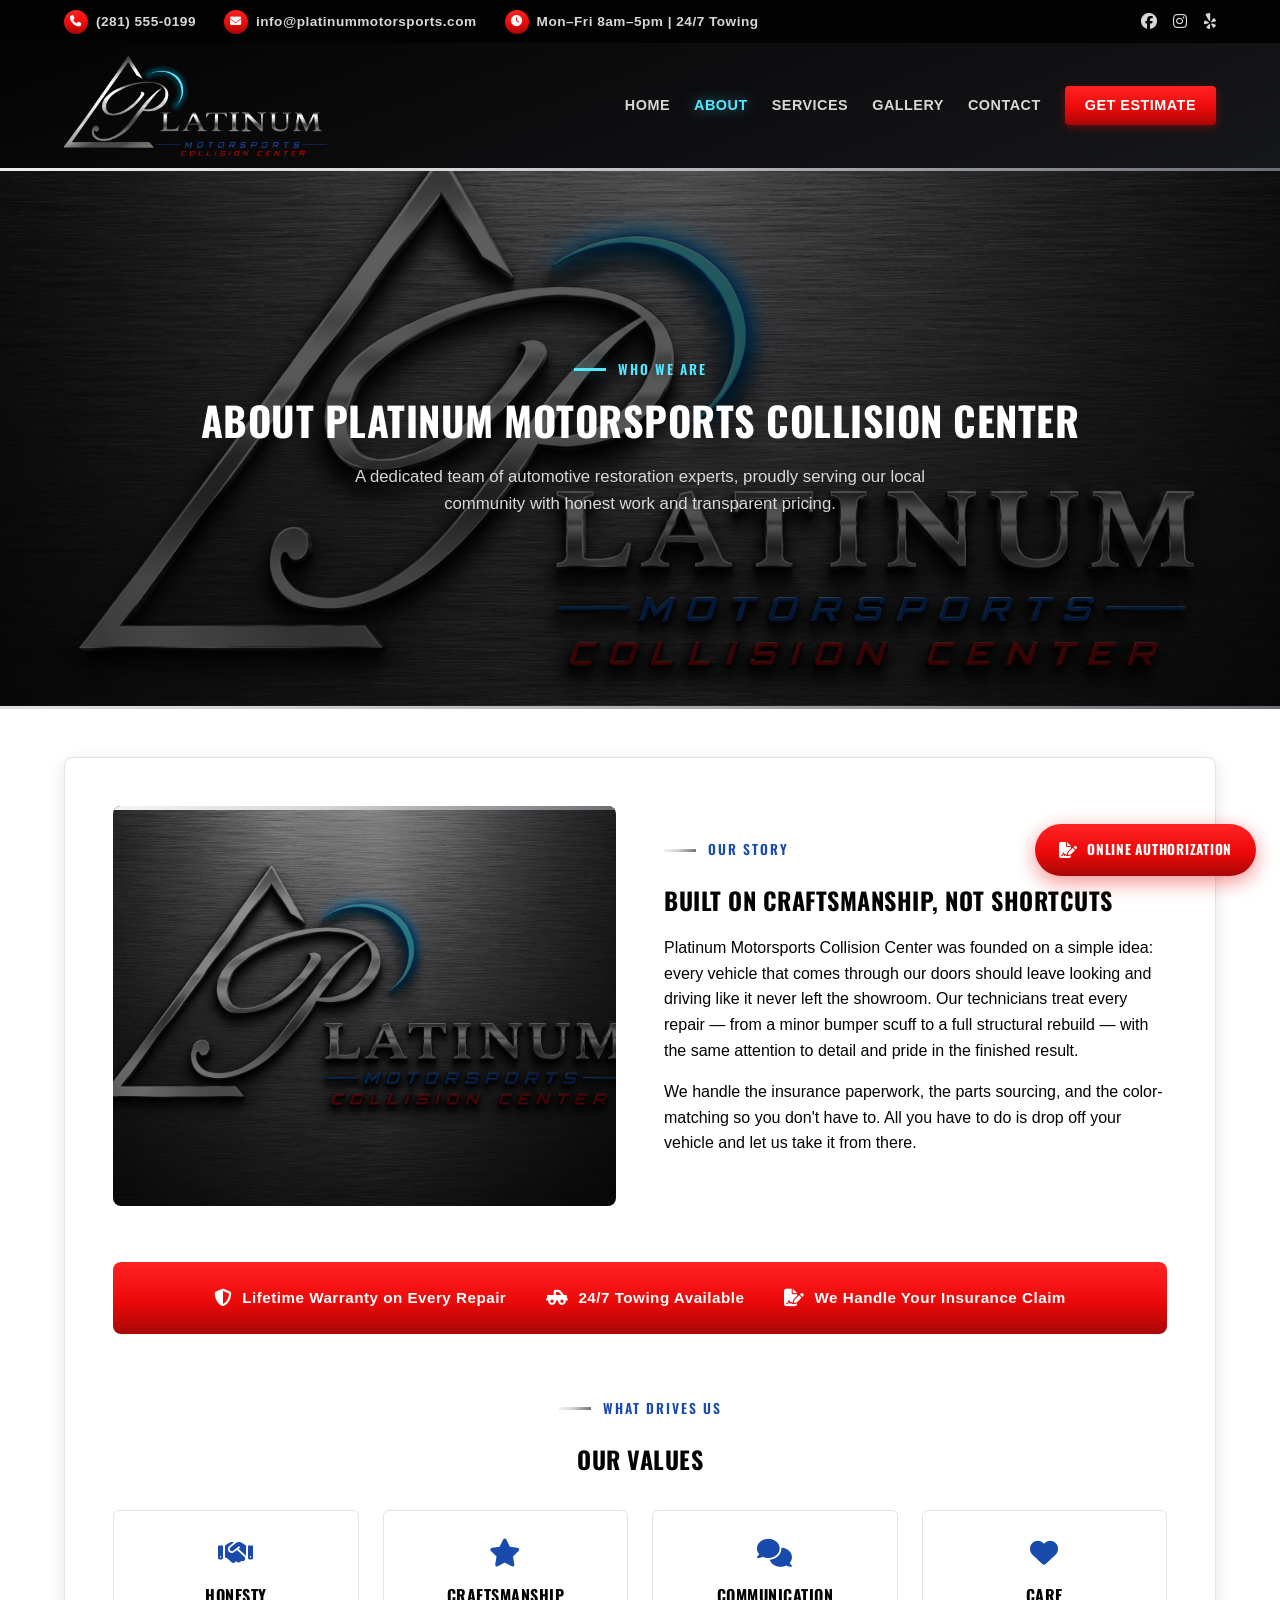
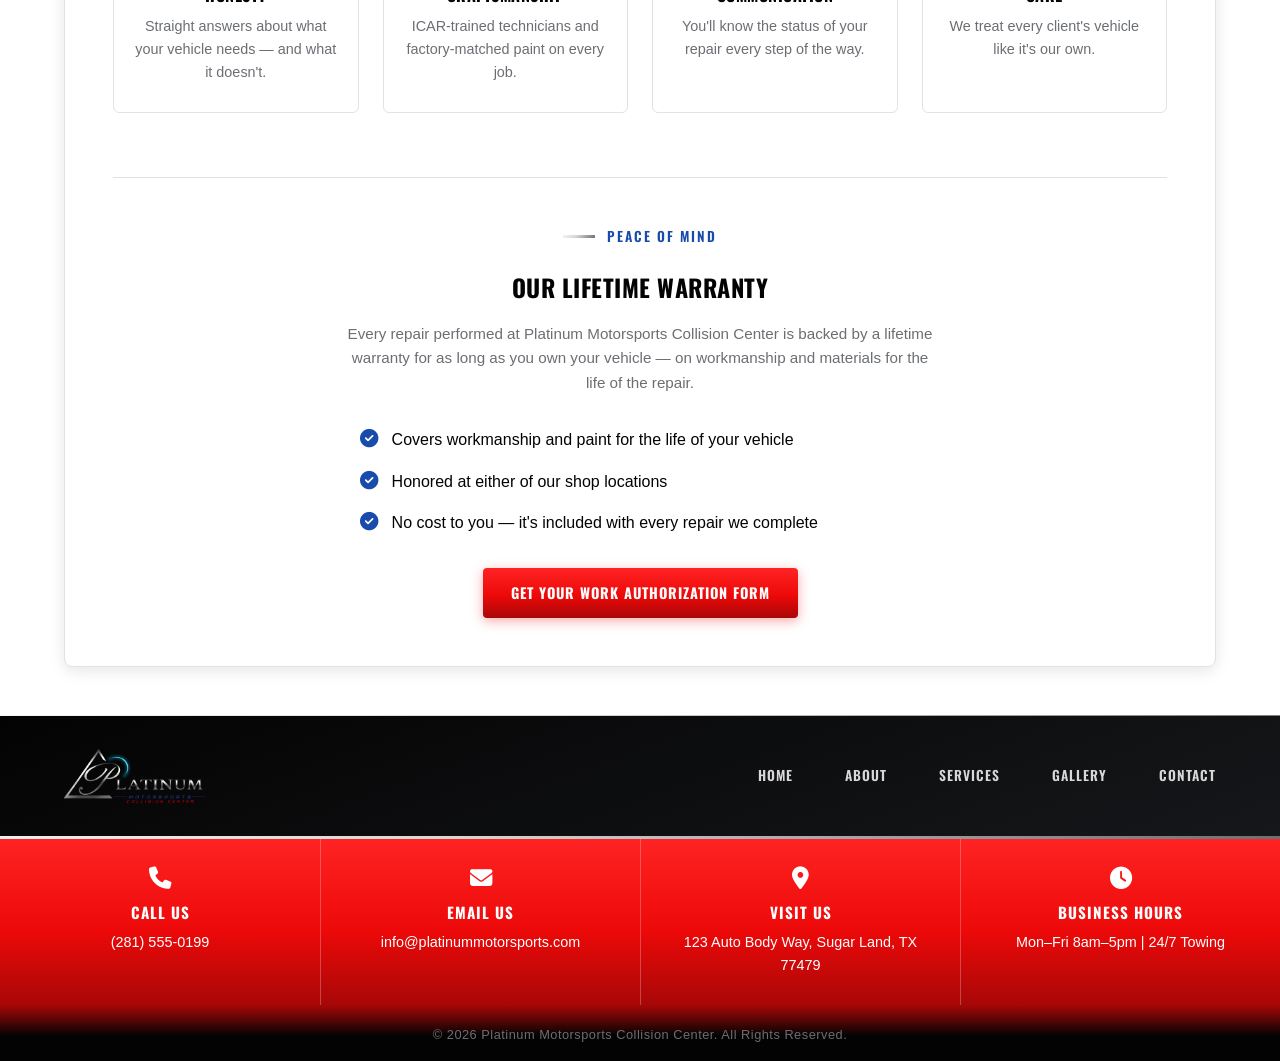
==== commit 01711c5a: "Add files via upload" ====
--- a/about.html
+++ b/about.html
@@ -44,7 +44,7 @@
         <div class="hamburger" onclick="toggleMenu()">☰</div>
         <nav id="nav-menu">
             <a href="index.html">Home</a>
-            <a href="about.html">About</a>
+            <a href="about.html" class="active">About</a>
             <a href="services.html">Services</a>
             <a href="gallery.html">Gallery</a>
             <a href="contact.html">Contact</a>
@@ -52,27 +52,84 @@
         </nav>
     </div>
 
-    <main class="page-container">
+    <section class="page-hero">
+        <div class="eyebrow center on-dark">Who We Are</div>
+        <h1>About Platinum Motorsports Collision Center</h1>
+        <p>A dedicated team of automotive restoration experts, proudly serving our local community with honest work and transparent pricing.</p>
+    </section>
+
+    <main class="page-container wide">
         <div class="about-grid">
-            <div class="about-text">
-                <div class="eyebrow">Who We Are</div>
-                <h2>A Legacy of Quality Repair</h2>
-                <p>Welcome to <strong>Platinum Motorsports Collision Center</strong>. We are a dedicated team of automotive restoration experts proudly serving our local community.</p>
-                <p>We understand that dealing with a collision is incredibly stressful. Our facility was built on the promise of honest work, transparent pricing, and treating every client like family. We work directly with all major insurance carriers to ensure your repair process is fast and seamless.</p>
-                <ul class="icon-list">
-                    <li><i class="fa-solid fa-shield-halved"></i> <div><strong>Lifetime Warranty:</strong> We stand unconditionally behind our collision repairs and custom painting.</div></li>
-                    <li><i class="fa-solid fa-file-signature"></i> <div><strong>Insurance Assistance:</strong> We navigate the red tape so you don't have to.</div></li>
-                    <li><i class="fa-solid fa-heart"></i> <div><strong>Community First:</strong> Proudly supporting our local first responders and neighborhoods.</div></li>
-                </ul>
-            </div>
-
-            <div class="about-image">
-                [Insert Photo of the Shop Exterior Here]
+            <div class="about-image"></div>
+            <div>
+                <div class="eyebrow">Our Story</div>
+                <h2>Built On Craftsmanship, Not Shortcuts</h2>
+                <p>Platinum Motorsports Collision Center was founded on a simple idea: every vehicle that comes through our doors should leave looking and driving like it never left the showroom. Our technicians treat every repair — from a minor bumper scuff to a full structural rebuild — with the same attention to detail and pride in the finished result.</p>
+                <p>We handle the insurance paperwork, the parts sourcing, and the color-matching so you don't have to. All you have to do is drop off your vehicle and let us take it from there.</p>
             </div>
         </div>
+
+        <div class="trust-bar" style="margin-top: 3.5rem; border-radius: 8px;">
+            <div class="trust-item"><i class="fa-solid fa-shield-halved"></i> Lifetime Warranty on Every Repair</div>
+            <div class="trust-item"><i class="fa-solid fa-truck-pickup"></i> 24/7 Towing Available</div>
+            <div class="trust-item"><i class="fa-solid fa-file-signature"></i> We Handle Your Insurance Claim</div>
+        </div>
+
+        <section style="margin-top: 4rem; text-align: center;">
+            <div class="eyebrow center">What Drives Us</div>
+            <h2>Our Values</h2>
+            <div class="values-grid">
+                <div class="value-tile">
+                    <i class="fa-solid fa-handshake"></i>
+                    <h3>Honesty</h3>
+                    <p>Straight answers about what your vehicle needs — and what it doesn't.</p>
+                </div>
+                <div class="value-tile">
+                    <i class="fa-solid fa-star"></i>
+                    <h3>Craftsmanship</h3>
+                    <p>ICAR-trained technicians and factory-matched paint on every job.</p>
+                </div>
+                <div class="value-tile">
+                    <i class="fa-solid fa-comments"></i>
+                    <h3>Communication</h3>
+                    <p>You'll know the status of your repair every step of the way.</p>
+                </div>
+                <div class="value-tile">
+                    <i class="fa-solid fa-heart"></i>
+                    <h3>Care</h3>
+                    <p>We treat every client's vehicle like it's our own.</p>
+                </div>
+            </div>
+        </section>
+
+        <section class="auth-section" id="warranty">
+            <div class="eyebrow center">Peace Of Mind</div>
+            <div class="auth-header">
+                <h2>Our Lifetime Warranty</h2>
+                <p>Every repair performed at Platinum Motorsports Collision Center is backed by a lifetime warranty for as long as you own your vehicle — on workmanship and materials for the life of the repair.</p>
+            </div>
+            <ul class="icon-list" style="max-width: 560px; margin: 0 auto;">
+                <li><i class="fa-solid fa-circle-check"></i> Covers workmanship and paint for the life of your vehicle</li>
+                <li><i class="fa-solid fa-circle-check"></i> Honored at either of our shop locations</li>
+                <li><i class="fa-solid fa-circle-check"></i> No cost to you — it's included with every repair we complete</li>
+            </ul>
+            <div class="btn-row center" style="margin-top: 2rem;">
+                <a href="contact.html#authorization" class="btn">Get Your Work Authorization Form</a>
+            </div>
+        </section>
     </main>
 
     <footer class="site-footer">
+        <div class="footer-top">
+            <a href="index.html" class="footer-brand"><img src="images/logo.png" alt="Platinum Motorsports Collision Center"></a>
+            <nav class="footer-nav">
+                <a href="index.html">Home</a>
+                <a href="about.html">About</a>
+                <a href="services.html">Services</a>
+                <a href="gallery.html">Gallery</a>
+                <a href="contact.html">Contact</a>
+            </nav>
+        </div>
         <div class="contact-bar">
             <div class="footer-item">
                 <i class="fa-solid fa-phone"></i>
@@ -98,6 +155,8 @@
         <div class="copyright-bar">© 2026 Platinum Motorsports Collision Center. All Rights Reserved.</div>
     </footer>
 
+    <a href="contact.html#authorization" class="floating-auth"><i class="fa-solid fa-file-signature"></i> Online Authorization</a>
+
     <script src="main.js"></script>
 </body>
 </html>
--- a/styles.css
+++ b/styles.css
@@ -22,6 +22,7 @@
     --gradient-chrome: linear-gradient(135deg, var(--chrome-hi) 0%, var(--silver) 40%, var(--chrome-lo) 100%);
     --gradient-red: linear-gradient(180deg, #FF2323 0%, var(--red) 55%, var(--red-deep) 100%);
     --gradient-dark: linear-gradient(160deg, var(--black) 0%, #16171A 100%);
+    --glow-cyan: 0 0 14px rgba(83, 230, 255, 0.55);
 }
 
 /* ========================================= */
@@ -64,6 +65,7 @@
 .eyebrow::before { content: ""; display: inline-block; width: 32px; height: 3px; background: var(--gradient-chrome); }
 .eyebrow.center { justify-content: center; }
 .eyebrow.on-dark { color: var(--cyan); }
+.eyebrow.on-dark::before { background: var(--cyan); box-shadow: var(--glow-cyan); }
 
 /* ========================================= */
 /* HEADER — two-tier: info bar + nav bar      */
@@ -84,8 +86,8 @@
     gap: 0.6rem 2rem;
 }
 .info-bar-contacts { display: flex; align-items: center; gap: 1.75rem; flex-wrap: wrap; }
-.info-bar a { color: var(--silver); text-decoration: none; }
-.info-bar a:hover { color: var(--cyan); }
+.info-bar a { color: var(--silver); text-decoration: none; transition: color 0.25s ease, text-shadow 0.25s ease; }
+.info-bar a:hover { color: var(--cyan); text-shadow: var(--glow-cyan); }
 .info-bar-item { display: flex; align-items: center; gap: 0.5rem; white-space: nowrap; }
 .info-bar-item i {
     background: var(--gradient-red);
@@ -114,7 +116,7 @@
 .nav-bar {
     background: var(--gradient-dark);
     color: var(--white);
-    padding: 0.85rem 5%;
+    padding: 0.65rem 5%;
     display: flex;
     flex-wrap: wrap;
     justify-content: space-between;
@@ -128,7 +130,11 @@
 
 .brand { display: flex; align-items: center; text-decoration: none; transition: opacity 0.3s ease; }
 .brand:hover { opacity: 0.85; }
-.brand-logo { height: clamp(40px, 4vw + 24px, 76px); width: auto; display: block; }
+.brand-logo { height: clamp(58px, 6vw + 38px, 104px); width: auto; display: block; }
+
+@media (max-width: 480px) {
+    .brand-logo { height: clamp(50px, 15vw, 70px); }
+}
 
 .hamburger { display: none; font-size: 2rem; color: var(--white); cursor: pointer; user-select: none; }
 
@@ -143,7 +149,8 @@
     text-transform: uppercase;
     transition: color 0.3s ease, text-shadow 0.3s ease;
 }
-nav a:hover { color: var(--cyan); text-shadow: 0 0 10px rgba(83, 230, 255, 0.5); }
+nav a:hover { color: var(--cyan); text-shadow: var(--glow-cyan); }
+nav a.active { color: var(--cyan); text-shadow: var(--glow-cyan); }
 
 .nav-cta {
     margin-left: 1.5rem;
@@ -154,8 +161,9 @@
     box-shadow: 0 2px 10px rgba(237, 9, 9, 0.4);
     text-decoration: none !important;
     text-shadow: none !important;
-}
-.nav-cta:hover { filter: brightness(1.1); color: var(--white) !important; }
+    transition: filter 0.25s ease, box-shadow 0.25s ease;
+}
+.nav-cta:hover { filter: brightness(1.1); color: var(--white) !important; box-shadow: 0 2px 10px rgba(237, 9, 9, 0.4), var(--glow-cyan); }
 
 @media (max-width: 768px) {
     .hamburger { display: block; }
@@ -190,10 +198,10 @@
     cursor: pointer;
     border-radius: 4px;
     box-shadow: 0 3px 12px rgba(237, 9, 9, 0.35);
-    transition: filter 0.25s ease, transform 0.15s ease;
+    transition: filter 0.25s ease, transform 0.15s ease, box-shadow 0.25s ease;
     display: inline-block;
 }
-.btn:hover { filter: brightness(1.08); transform: translateY(-1px); }
+.btn:hover { filter: brightness(1.08); transform: translateY(-1px); box-shadow: 0 3px 12px rgba(237, 9, 9, 0.35), var(--glow-cyan); }
 .btn:active { transform: translateY(0); filter: brightness(0.95); }
 
 .btn-outline {
@@ -203,16 +211,96 @@
     box-shadow: none;
 }
 .btn-outline:hover {
-    background: var(--gradient-chrome);
-    color: var(--black);
-    border-color: transparent;
+    background: transparent;
+    color: var(--cyan);
+    border-color: var(--cyan);
     filter: none;
     transform: translateY(-1px);
-}
-
-/* ========================================= */
-/* FOOTER — red-gradient info bar + black bar */
-/* ========================================= */
+    box-shadow: var(--glow-cyan);
+}
+
+.btn-row { display: flex; gap: 1rem; flex-wrap: wrap; }
+.btn-row.center { justify-content: center; }
+
+/* ========================================= */
+/* FLOATING "ONLINE AUTHORIZATION" ISLAND     */
+/* ========================================= */
+.floating-auth {
+    position: fixed;
+    right: 1.5rem;
+    bottom: 1.5rem;
+    z-index: 1400;
+    display: inline-flex;
+    align-items: center;
+    gap: 0.6rem;
+    background: var(--gradient-red);
+    color: var(--white) !important;
+    text-decoration: none !important;
+    font-family: 'Oswald', 'Helvetica Neue', Arial, sans-serif;
+    font-weight: 700;
+    letter-spacing: 0.75px;
+    text-transform: uppercase;
+    font-size: 0.85rem;
+    padding: 0.95rem 1.5rem;
+    border-radius: 999px;
+    box-shadow: 0 6px 20px rgba(237, 9, 9, 0.45);
+    animation: floatIn 0.7s ease-out both, floatBounce 3.2s ease-in-out 0.7s infinite;
+    transition: box-shadow 0.25s ease, filter 0.25s ease;
+}
+.floating-auth i { font-size: 1rem; }
+.floating-auth:hover {
+    filter: brightness(1.1);
+    box-shadow: 0 6px 20px rgba(237, 9, 9, 0.45), var(--glow-cyan);
+    animation-play-state: paused;
+}
+
+@keyframes floatIn {
+    from { transform: translateY(140%); opacity: 0; }
+    to { transform: translateY(0); opacity: 1; }
+}
+@keyframes floatBounce {
+    0%, 100% { transform: translateY(0); }
+    50% { transform: translateY(-10px); }
+}
+
+@media (prefers-reduced-motion: reduce) {
+    .floating-auth { animation: none; }
+}
+@media (max-width: 640px) {
+    .floating-auth { right: 1rem; bottom: 1rem; padding: 0.8rem 1.15rem; font-size: 0.75rem; }
+}
+
+/* ========================================= */
+/* FOOTER                                     */
+/* ========================================= */
+.footer-top {
+    background: var(--gradient-dark);
+    color: var(--silver);
+    padding: 2rem 5%;
+    display: flex;
+    align-items: center;
+    justify-content: space-between;
+    flex-wrap: wrap;
+    gap: 1.5rem;
+    border-top: 1px solid rgba(255,255,255,0.08);
+    border-bottom: 3px solid transparent;
+    border-image: var(--gradient-chrome) 1;
+}
+.footer-brand { display: flex; align-items: center; }
+.footer-brand img { height: 56px; width: auto; display: block; }
+.footer-nav { display: flex; gap: 1.75rem; flex-wrap: wrap; }
+.footer-nav a {
+    color: var(--silver);
+    text-decoration: none;
+    font-family: 'Oswald', sans-serif;
+    font-weight: 600;
+    font-size: 0.85rem;
+    letter-spacing: 1px;
+    text-transform: uppercase;
+    transition: color 0.25s ease, text-shadow 0.25s ease;
+}
+.footer-nav a:hover { color: var(--cyan); text-shadow: var(--glow-cyan); }
+
 .contact-bar {
     background: var(--gradient-red);
     color: var(--white);
@@ -237,15 +325,17 @@
 @media (max-width: 640px) {
     .contact-bar .footer-item { border-left: none; border-top: 1px solid rgba(255,255,255,0.25); }
     .contact-bar .footer-item:first-child { border-top: none; }
+    .footer-top { flex-direction: column; text-align: center; justify-content: center; }
+    .footer-nav { justify-content: center; }
 }
 
 footer.site-footer { margin-top: auto; }
 footer.site-footer .copyright-bar {
-    background: var(--gradient-dark);
-    color: var(--silver);
+    background: linear-gradient(180deg, var(--red-deep) 0%, var(--black) 55%);
+    color: var(--chrome-lo);
     text-align: center;
-    padding: 1rem 5%;
-    font-size: 0.85rem;
+    padding: 1.25rem 5% 1rem;
+    font-size: 0.8rem;
     letter-spacing: 0.5px;
 }
 
@@ -263,6 +353,7 @@
     box-sizing: border-box;
     border: 1px solid var(--border);
 }
+.page-container.wide { max-width: 1200px; }
 
 @media (max-width: 768px) {
     .page-container { width: 95%; padding: 1.5rem; margin: 2rem auto; }
@@ -285,27 +376,86 @@
 .icon-list { list-style: none; margin: 1.5rem 0 0; padding: 0; }
 .icon-list li { display: flex; align-items: flex-start; gap: 0.85rem; margin-bottom: 1rem; }
 .icon-list li i { color: var(--blue); font-size: 1.15rem; margin-top: 0.2rem; flex-shrink: 0; }
-.icon-list.on-dark li i { color: var(--cyan); text-shadow: 0 0 8px rgba(83, 230, 255, 0.5); }
-
-/* ========================================= */
-/* HOME — HERO (no photo, metallic/gradient)  */
-/* ========================================= */
-.hero {
-    background: var(--gradient-dark);
+.icon-list.on-dark li i { color: var(--cyan); text-shadow: var(--glow-cyan); }
+
+/* ========================================= */
+/* PAGE HERO BAND — interior pages (About/Services/Gallery/Contact) */
+/* ========================================= */
+.page-hero {
+    position: relative;
+    display: flex;
+    flex-direction: column;
+    align-items: center;
+    justify-content: center;
     color: var(--white);
     text-align: center;
-    padding: 5.5rem 2rem;
-    position: relative;
+    padding: 3rem 2rem;
+    /* Same fix as .hero — height tied to viewport width so the full logo mark stays
+       inside the cover-cropped window instead of being sheared off at the bottom. */
+    min-height: clamp(360px, 42vw, 640px);
     border-bottom: 3px solid transparent;
     border-image: var(--gradient-chrome) 1;
-}
-.hero h2 { color: var(--white); font-size: 2.75rem; margin-top: 0; margin-bottom: 1rem; }
-.hero p { font-size: 1.15rem; max-width: 640px; margin: 0 auto; opacity: 0.85; color: var(--silver); }
-.hero .hero-actions { margin-top: 2.25rem; display: flex; gap: 1rem; justify-content: center; flex-wrap: wrap; }
-
-/* Welcome strip */
-.welcome-section { padding: 4rem 5% 0; text-align: center; }
-.welcome-section .lede { max-width: 680px; margin: 0 auto; color: var(--chrome-lo); font-size: 1.05rem; }
+    background-color: var(--black);
+    background-image:
+        linear-gradient(180deg, rgba(3,3,3,0.62) 0%, rgba(3,3,3,0.72) 100%),
+        url("images/BackgroundSectiononHomepage.png");
+    background-size: cover, cover;
+    background-position: center, center 45%;
+    background-repeat: no-repeat, no-repeat;
+    overflow: hidden;
+}
+.page-hero h1 { color: var(--white); font-size: 2.5rem; margin: 0 0 0.75rem; }
+.page-hero p { max-width: 620px; margin: 0 auto; color: var(--silver); font-size: 1.05rem; }
+
+@media (max-width: 640px) {
+    .page-hero { min-height: clamp(320px, 42vw, 420px); padding: 2.5rem 5%; }
+}
+
+/* ========================================= */
+/* HOME — HERO (full-bleed brand-mark backdrop) */
+/* ========================================= */
+/* Full-bleed brushed-steel photo, cropped dramatically like a real hero shot —
+   no padding, no letterboxing, edge-to-edge across the entire section. The nav-bar
+   logo already carries the full legible wordmark, so this is pure atmosphere. */
+.hero {
+    position: relative;
+    display: flex;
+    align-items: center;
+    color: var(--white);
+    padding: 4rem 2rem;
+    /* Tied to viewport width (not a fixed px height) so the full logo mark — triangle
+       apex through "COLLISION CENTER" — stays inside the cover-cropped window at any
+       screen size, instead of getting sheared off at the bottom on wide screens. */
+    min-height: clamp(480px, 46vw, 760px);
+    border-bottom: 3px solid transparent;
+    border-image: var(--gradient-chrome) 1;
+    background-color: var(--black);
+    background-image:
+        linear-gradient(100deg, rgba(3,3,3,0.72) 0%, rgba(3,3,3,0.58) 34%, rgba(3,3,3,0.4) 64%, rgba(3,3,3,0.24) 100%),
+        url("images/BackgroundSectiononHomepage.png");
+    background-size: cover, cover;
+    background-position: center, center 45%;
+    background-repeat: no-repeat, no-repeat;
+    overflow: hidden;
+}
+.hero-inner { max-width: 620px; position: relative; z-index: 1; }
+.hero .eyebrow { color: var(--cyan); }
+.hero .eyebrow::before { background: var(--cyan); box-shadow: var(--glow-cyan); }
+.hero h1 { color: var(--white); font-size: 3rem; margin-top: 0; margin-bottom: 1rem; line-height: 1.1; }
+.hero p.lede { font-size: 1.15rem; margin: 0 0 2.25rem; color: var(--silver); opacity: 0.92; }
+.hero .hero-actions { display: flex; gap: 1rem; flex-wrap: wrap; }
+
+@media (max-width: 768px) {
+    .hero {
+        padding: 3.5rem 5%;
+        min-height: clamp(460px, 46vw, 620px);
+        background-image:
+            linear-gradient(100deg, rgba(3,3,3,0.8) 0%, rgba(3,3,3,0.64) 45%, rgba(3,3,3,0.5) 75%, rgba(3,3,3,0.34) 100%),
+            url("images/BackgroundSectiononHomepage.png");
+        background-position: center, center 45%;
+    }
+    .hero h1 { font-size: 2.15rem; }
+}
 
 /* Red-gradient trust-bullet bar */
 .trust-bar {
@@ -322,34 +472,265 @@
 .trust-bar .trust-item { display: flex; align-items: center; gap: 0.6rem; font-weight: bold; letter-spacing: 0.5px; font-size: 0.95rem; }
 .trust-bar .trust-item i { font-size: 1.1rem; }
 
-/* Dark services teaser band */
-.services-section {
+/* ========================================= */
+/* "HOW CAN WE SERVE YOU?" — checklist + diamonds */
+/* ========================================= */
+.serve-section { padding: 4.5rem 5%; text-align: center; background-color: var(--fog); }
+.serve-section h2 { font-size: 2.1rem; color: var(--red); margin-bottom: 2.5rem; }
+
+.check-columns {
+    display: grid;
+    grid-template-columns: repeat(auto-fit, minmax(220px, 1fr));
+    gap: 0.75rem 3rem;
+    max-width: 720px;
+    margin: 0 auto 3.5rem;
+    text-align: left;
+}
+.check-item { display: flex; align-items: center; gap: 0.75rem; font-weight: bold; font-size: 0.98rem; padding: 0.4rem 0; }
+.check-item i { color: var(--red); font-size: 1rem; flex-shrink: 0; }
+
+.diamond-row {
+    display: flex;
+    justify-content: center;
+    flex-wrap: wrap;
+    gap: 2.5rem 1.5rem;
+    max-width: 1100px;
+    margin: 0 auto;
+}
+.diamond-wrap { width: 150px; }
+.diamond {
+    width: 150px;
+    height: 150px;
+    background-color: var(--white);
+    border: 1px solid var(--border);
+    transform: rotate(45deg);
+    display: flex;
+    align-items: center;
+    justify-content: center;
+    box-shadow: 0 4px 10px rgba(3, 3, 3, 0.08);
+    transition: transform 0.3s ease, box-shadow 0.3s ease, border-color 0.3s ease;
+}
+.diamond:hover { transform: rotate(45deg) translateY(-4px); border-color: var(--cyan); box-shadow: 0 4px 16px rgba(3,3,3,0.12), var(--glow-cyan); }
+.diamond-content { transform: rotate(-45deg); text-align: center; padding: 0.5rem; }
+.diamond-content i { font-size: 1.6rem; color: var(--red); display: block; margin-bottom: 0.5rem; }
+.diamond-content span { font-family: 'Oswald', sans-serif; font-weight: 600; font-size: 0.75rem; letter-spacing: 0.5px; text-transform: uppercase; color: var(--black); display: block; line-height: 1.3; }
+
+@media (max-width: 640px) {
+    .diamond, .diamond-wrap { width: 120px; height: 120px; }
+    .diamond-content i { font-size: 1.3rem; }
+    .diamond-content span { font-size: 0.68rem; }
+}
+
+/* ========================================= */
+/* DARK "DIFFERENCE" TIMELINE                 */
+/* ========================================= */
+.difference-section { background: var(--gradient-dark); color: var(--white); padding: 4.5rem 5%; }
+.difference-section h2 { text-align: center; color: var(--cyan); font-size: 2.1rem; margin-bottom: 3rem; text-shadow: var(--glow-cyan); }
+
+.timeline { position: relative; max-width: 720px; margin: 0 auto; }
+.timeline::before {
+    content: "";
+    position: absolute;
+    left: 50%;
+    top: 0;
+    bottom: 0;
+    width: 2px;
+    background: rgba(255,255,255,0.18);
+    transform: translateX(-50%);
+}
+.timeline-item {
+    position: relative;
+    display: flex;
+    align-items: center;
+    min-height: 4.5rem;
+    margin-bottom: 0.5rem;
+}
+.timeline-item .timeline-dot {
+    position: absolute;
+    left: 50%;
+    transform: translateX(-50%);
+    width: 2.25rem;
+    height: 2.25rem;
+    border-radius: 50%;
+    background: var(--gradient-red);
+    color: var(--white);
+    display: flex;
+    align-items: center;
+    justify-content: center;
+    font-size: 0.9rem;
+    box-shadow: 0 0 0 4px var(--black), 0 2px 10px rgba(237,9,9,0.5);
+    z-index: 1;
+}
+.timeline-item .timeline-label {
+    width: calc(50% - 2.5rem);
+    font-family: 'Oswald', sans-serif;
+    font-weight: 600;
+    letter-spacing: 0.5px;
+    font-size: 1.05rem;
+}
+.timeline-item.right { justify-content: flex-end; }
+.timeline-item.right .timeline-label { text-align: left; margin-left: auto; }
+.timeline-item.left .timeline-label { text-align: right; margin-right: auto; }
+
+@media (max-width: 640px) {
+    .timeline::before { left: 1.1rem; }
+    .timeline-item, .timeline-item.right { justify-content: flex-start; }
+    .timeline-item .timeline-dot { left: 1.1rem; }
+    .timeline-item .timeline-label,
+    .timeline-item.right .timeline-label,
+    .timeline-item.left .timeline-label { width: auto; text-align: left; margin-left: 3rem; margin-right: 0; }
+}
+
+/* ========================================= */
+/* WELCOME TEASER (About/Contact push)        */
+/* ========================================= */
+.teaser-section { padding: 5rem 5%; max-width: 720px; margin: 0 auto; text-align: center; }
+.teaser-section .eyebrow { justify-content: center; }
+.teaser-section h2 { font-size: 1.9rem; }
+.teaser-section p.lede { color: var(--chrome-lo); max-width: 620px; margin: 0 auto 2rem; }
+.teaser-tagline { font-size: 1.5rem; color: var(--red); margin-top: 2.5rem; line-height: 1.35; }
+.teaser-tagline u { text-decoration-color: var(--red); text-underline-offset: 4px; }
+
+/* ========================================= */
+/* CTA BANNER (dark, replaces photo band)     */
+/* ========================================= */
+.cta-banner {
+    background: var(--gradient-dark);
+    color: var(--white);
+    text-align: center;
     padding: 4.5rem 5%;
+    position: relative;
+    overflow: hidden;
+}
+.cta-banner::before {
+    content: "";
+    position: absolute;
+    inset: 0;
+    background-image: url("images/logo.png");
+    background-size: min(50%, 620px) auto;
+    background-position: center;
+    background-repeat: no-repeat;
+    opacity: 0.15;
+}
+.cta-banner > * { position: relative; z-index: 1; }
+.cta-banner h2 { color: var(--white); font-size: 2rem; margin-bottom: 1rem; }
+.cta-banner p { max-width: 600px; margin: 0 auto 2rem; color: var(--silver); }
+
+/* ========================================= */
+/* REVIEWS / TESTIMONIALS (dark, merged onto Home) */
+/* ========================================= */
+.testimonials-section { padding: 4.5rem 5%; text-align: center; background: var(--black); color: var(--white); }
+.testimonials-section h2 { color: var(--white); font-size: 2rem; margin-bottom: 1rem; }
+.testimonials-section .stars { margin-bottom: 1.5rem; font-size: 1.4rem; letter-spacing: 0.25rem; color: var(--gold); }
+
+.platform-badges { display: flex; justify-content: center; gap: 1rem; flex-wrap: wrap; margin-bottom: 3rem; }
+.platform-badge {
+    display: flex;
+    align-items: center;
+    gap: 0.5rem;
+    background: rgba(255,255,255,0.05);
+    border: 1px solid rgba(255,255,255,0.12);
+    border-radius: 999px;
+    padding: 0.5rem 1.1rem;
+    font-family: 'Oswald', sans-serif;
+    font-size: 0.85rem;
+    letter-spacing: 0.5px;
+}
+.platform-badge i { color: var(--cyan); }
+.platform-badge strong { color: var(--white); }
+
+.testimonials-section .grid { max-width: 1100px; margin: 0 auto 3rem; text-align: left; }
+.review-card {
+    position: relative;
+    padding: 2.25rem 1.5rem 1.5rem;
+    background: rgba(255,255,255,0.04);
+    border: 1px solid rgba(255,255,255,0.1);
+    border-radius: 6px;
+    color: var(--silver);
+}
+.review-card i.fa-quote-left { position: absolute; top: 1.25rem; left: 1.5rem; color: var(--cyan); opacity: 0.5; font-size: 1.5rem; }
+.review-card p { color: var(--silver); }
+.review-card .review-author { text-align: right; color: var(--white); margin: 0; }
+
+.feedback-card { max-width: 600px; margin: 0 auto; text-align: left; color: var(--black); }
+.feedback-card h3, .feedback-card p:not(.form-note) { color: var(--black); }
+
+/* ========================================= */
+/* HANDOVER BAND (final band before footer)   */
+/* Photo: CC0, rawpixel — hand-off of car keys */
+/* ========================================= */
+.handover-section {
+    position: relative;
+    color: var(--white);
+    padding: 6rem 2rem;
+    background-color: var(--black);
+    border-top: 3px solid transparent;
+    border-image: var(--gradient-chrome) 1;
+    overflow: hidden;
+}
+.handover-section::before {
+    content: "";
+    position: absolute;
+    inset: 0;
+    z-index: 1;
+    background-image: linear-gradient(100deg, rgba(3,3,3,0.9) 0%, rgba(3,3,3,0.76) 38%, rgba(3,3,3,0.4) 68%, rgba(3,3,3,0.18) 100%);
+    pointer-events: none;
+}
+/* Pre-widened asset (images/handover-wide.jpg): the sharp photo is inset into a blurred,
+   darkened, tone-matched stretch of its own background, feathered at the seam — so a
+   full-bleed "cover" fill spans the whole section without cropping the hand/key out of frame. */
+.handover-media {
+    position: absolute;
+    inset: 0;
+    z-index: 0;
+    background-image: url("images/handover-wide.jpg");
+    background-size: cover;
+    background-position: right center;
+}
+.handover-section .eyebrow { color: var(--cyan); }
+.handover-section .eyebrow::before { background: var(--cyan); box-shadow: var(--glow-cyan); }
+.handover-section h2 { color: var(--white); font-size: 2.15rem; margin-bottom: 1rem; line-height: 1.15; }
+.handover-section p { color: var(--silver); font-size: 1.05rem; margin: 0 0 1.75rem; }
+
+@media (max-width: 768px) {
+    .handover-section { padding: 4rem 5%; }
+    .handover-section h2 { font-size: 1.7rem; }
+    .handover-section::before { background-image: linear-gradient(100deg, rgba(3,3,3,0.92) 0%, rgba(3,3,3,0.78) 40%, rgba(3,3,3,0.45) 70%, rgba(3,3,3,0.2) 100%); }
+}
+
+/* ========================================= */
+/* ABOUT PAGE                                 */
+/* ========================================= */
+.about-grid { display: grid; grid-template-columns: 1fr 1fr; gap: 3rem; align-items: center; }
+.about-image {
+    position: relative;
+    background: var(--black);
+    background-image: linear-gradient(160deg, rgba(3,3,3,0.35), rgba(3,3,3,0.75)), url("images/BackgroundSectiononHomepage.png");
+    background-size: cover;
+    background-position: center;
+    height: 400px;
+    display: flex;
+    align-items: center;
+    justify-content: center;
+    color: var(--silver);
+    border-radius: 8px;
     text-align: center;
-    background: var(--gradient-dark);
-    color: var(--white);
-}
-.services-section h2 { color: var(--white); font-size: 2rem; margin-bottom: 1.25rem; }
-.services-section .lede { max-width: 640px; margin: 0 auto 3rem; color: var(--silver); }
-
-.teaser-grid { display: grid; grid-template-columns: repeat(auto-fit, minmax(220px, 1fr)); gap: 1.5rem; max-width: 1000px; margin: 0 auto 2.5rem; }
-.teaser-tile {
-    position: relative;
-    background: rgba(255, 255, 255, 0.04);
-    border: 1px solid rgba(255, 255, 255, 0.1);
-    border-radius: 6px;
-    padding: 2rem 1.5rem 1.75rem;
-    text-align: left;
+    padding: 1.5rem;
     overflow: hidden;
-    transition: transform 0.25s ease, background 0.25s ease;
-}
-.teaser-tile::before { content: ""; position: absolute; top: 0; left: 0; right: 0; height: 4px; background: var(--gradient-chrome); }
-.teaser-tile:hover { transform: translateY(-3px); background: rgba(255, 255, 255, 0.07); }
-.teaser-tile i { font-size: 1.5rem; color: var(--cyan); margin-bottom: 0.75rem; display: block; text-shadow: 0 0 10px rgba(83, 230, 255, 0.4); }
-.teaser-tile h3 { font-size: 1.05rem; margin-bottom: 0.5rem; color: var(--white); }
-.teaser-tile p { font-size: 0.9rem; color: var(--silver); margin: 0; }
-
-/* Framed photo/placeholder card with bottom label bar — Services page */
+}
+.about-image::before { content: ""; position: absolute; top: 0; left: 0; right: 0; height: 4px; background: var(--gradient-chrome); z-index: 1; }
+@media (max-width: 768px) { .about-grid { grid-template-columns: 1fr; } }
+
+.values-grid { display: grid; grid-template-columns: repeat(auto-fit, minmax(220px, 1fr)); gap: 1.5rem; margin: 2rem 0; }
+.value-tile { text-align: center; padding: 1.75rem 1.25rem; border: 1px solid var(--border); border-radius: 6px; transition: box-shadow 0.25s ease, border-color 0.25s ease, transform 0.25s ease; }
+.value-tile:hover { border-color: var(--cyan); box-shadow: var(--glow-cyan); transform: translateY(-3px); }
+.value-tile i { font-size: 1.75rem; color: var(--blue); margin-bottom: 0.75rem; display: block; }
+.value-tile h3 { font-size: 1rem; margin-bottom: 0.4rem; }
+.value-tile p { font-size: 0.9rem; color: var(--chrome-lo); margin: 0; }
+
+/* ========================================= */
+/* SERVICES PAGE                              */
+/* ========================================= */
 .services-grid { display: grid; grid-template-columns: repeat(auto-fit, minmax(280px, 1fr)); gap: 2rem; max-width: 1200px; margin: 0 auto 3rem; }
 
 .service-card {
@@ -362,16 +743,12 @@
     box-shadow: 0 4px 10px rgba(3, 3, 3, 0.08);
     display: flex;
     flex-direction: column;
-}
+    transition: transform 0.25s ease, box-shadow 0.25s ease;
+}
+.service-card:hover { transform: translateY(-3px); box-shadow: 0 4px 10px rgba(3, 3, 3, 0.08), var(--glow-cyan); }
 .service-card::before { content: ""; position: absolute; top: 0; left: 0; right: 0; height: 4px; background: var(--gradient-chrome); z-index: 1; }
-.service-card .card-media { position: relative; height: 200px; overflow: hidden; }
-.service-card .card-media img { width: 100%; height: 100%; object-fit: cover; display: block; }
-.service-card .card-media .img-placeholder {
-    width: 100%; height: 100%;
-    display: flex; align-items: center; justify-content: center;
-    background: linear-gradient(160deg, var(--fog), var(--border));
-    color: var(--chrome-lo); font-style: italic; font-size: 0.85rem; text-align: center; padding: 1rem;
-}
+.service-card .card-media { position: relative; height: 130px; overflow: hidden; background: var(--gradient-dark); display: flex; align-items: center; justify-content: center; }
+.service-card .card-media i { font-size: 2.25rem; color: var(--cyan); text-shadow: var(--glow-cyan); }
 .service-card .label-bar {
     background-color: var(--white);
     color: var(--black);
@@ -387,49 +764,7 @@
 .service-card .card-body { padding: 1.25rem 1.5rem 1.5rem; display: flex; flex-direction: column; flex: 1; }
 .service-card .card-body p { font-size: 0.95rem; color: var(--black); flex: 1; }
 
-/* Dark accent section (Work Authorization CTA) */
-.section-dark {
-    background: var(--gradient-dark);
-    color: var(--white);
-    padding: 4rem 5%;
-    text-align: center;
-}
-.section-dark h2 { color: var(--white); }
-.section-dark p.lede { max-width: 640px; margin: 0 auto 2rem; color: var(--silver); }
-.section-dark .icon-list { max-width: 480px; margin: 0 auto 2rem; text-align: left; }
-
-/* Reviews section (merged onto Home) */
-.reviews-section { padding: 4rem 5%; text-align: center; background-color: var(--fog); }
-.reviews-section h2 { font-size: 2rem; margin-bottom: 1.25rem; }
-.reviews-section .stars { margin-bottom: 2.5rem; font-size: 1.5rem; letter-spacing: 0.25rem; color: var(--gold); }
-.reviews-section .grid { max-width: 1100px; margin: 0 auto 3rem; text-align: left; }
-
-.feedback-card { max-width: 600px; margin: 0 auto; text-align: left; }
-
-/* ========================================= */
-/* ABOUT PAGE                                 */
-/* ========================================= */
-.about-grid { display: grid; grid-template-columns: 1fr 1fr; gap: 3rem; align-items: center; }
-.about-image {
-    position: relative;
-    background: linear-gradient(160deg, var(--fog), var(--border));
-    height: 400px;
-    display: flex;
-    align-items: center;
-    justify-content: center;
-    color: var(--chrome-lo);
-    font-style: italic;
-    border-radius: 8px;
-    text-align: center;
-    padding: 1.5rem;
-    overflow: hidden;
-}
-.about-image::before { content: ""; position: absolute; top: 0; left: 0; right: 0; height: 4px; background: var(--gradient-chrome); }
-@media (max-width: 768px) { .about-grid { grid-template-columns: 1fr; } }
-
-/* ========================================= */
-/* SERVICES PAGE — insurance banner           */
-/* ========================================= */
+/* Insurance providers banner */
 .insurance-banner {
     background: linear-gradient(160deg, var(--white), var(--fog));
     border: 1px solid var(--border);
@@ -450,7 +785,9 @@
     padding: 0.6rem 1.25rem;
     border-radius: 999px;
     box-shadow: 0 1px 3px rgba(3, 3, 3, 0.06);
-}
+    transition: border-color 0.25s ease, box-shadow 0.25s ease;
+}
+.insurance-chip:hover { border-color: var(--cyan); box-shadow: var(--glow-cyan); }
 .insurance-banner p.note { margin-top: 1.75rem; margin-bottom: 0; font-size: 0.85rem; color: var(--chrome-lo); }
 
 /* ========================================= */
@@ -484,12 +821,6 @@
 
 .fade { animation-name: fade; animation-duration: 1.5s; }
 @keyframes fade { from { opacity: 0.4 } to { opacity: 1 } }
-
-/* ========================================= */
-/* REVIEWS (on Home)                          */
-/* ========================================= */
-.review-card { position: relative; padding-top: 2.25rem; }
-.review-card i.fa-quote-left { position: absolute; top: 1.25rem; left: 1.5rem; color: var(--blue); opacity: 0.35; font-size: 1.5rem; }
 
 /* ========================================= */
 /* CONTACT PAGE — message form + Work Authorization */
